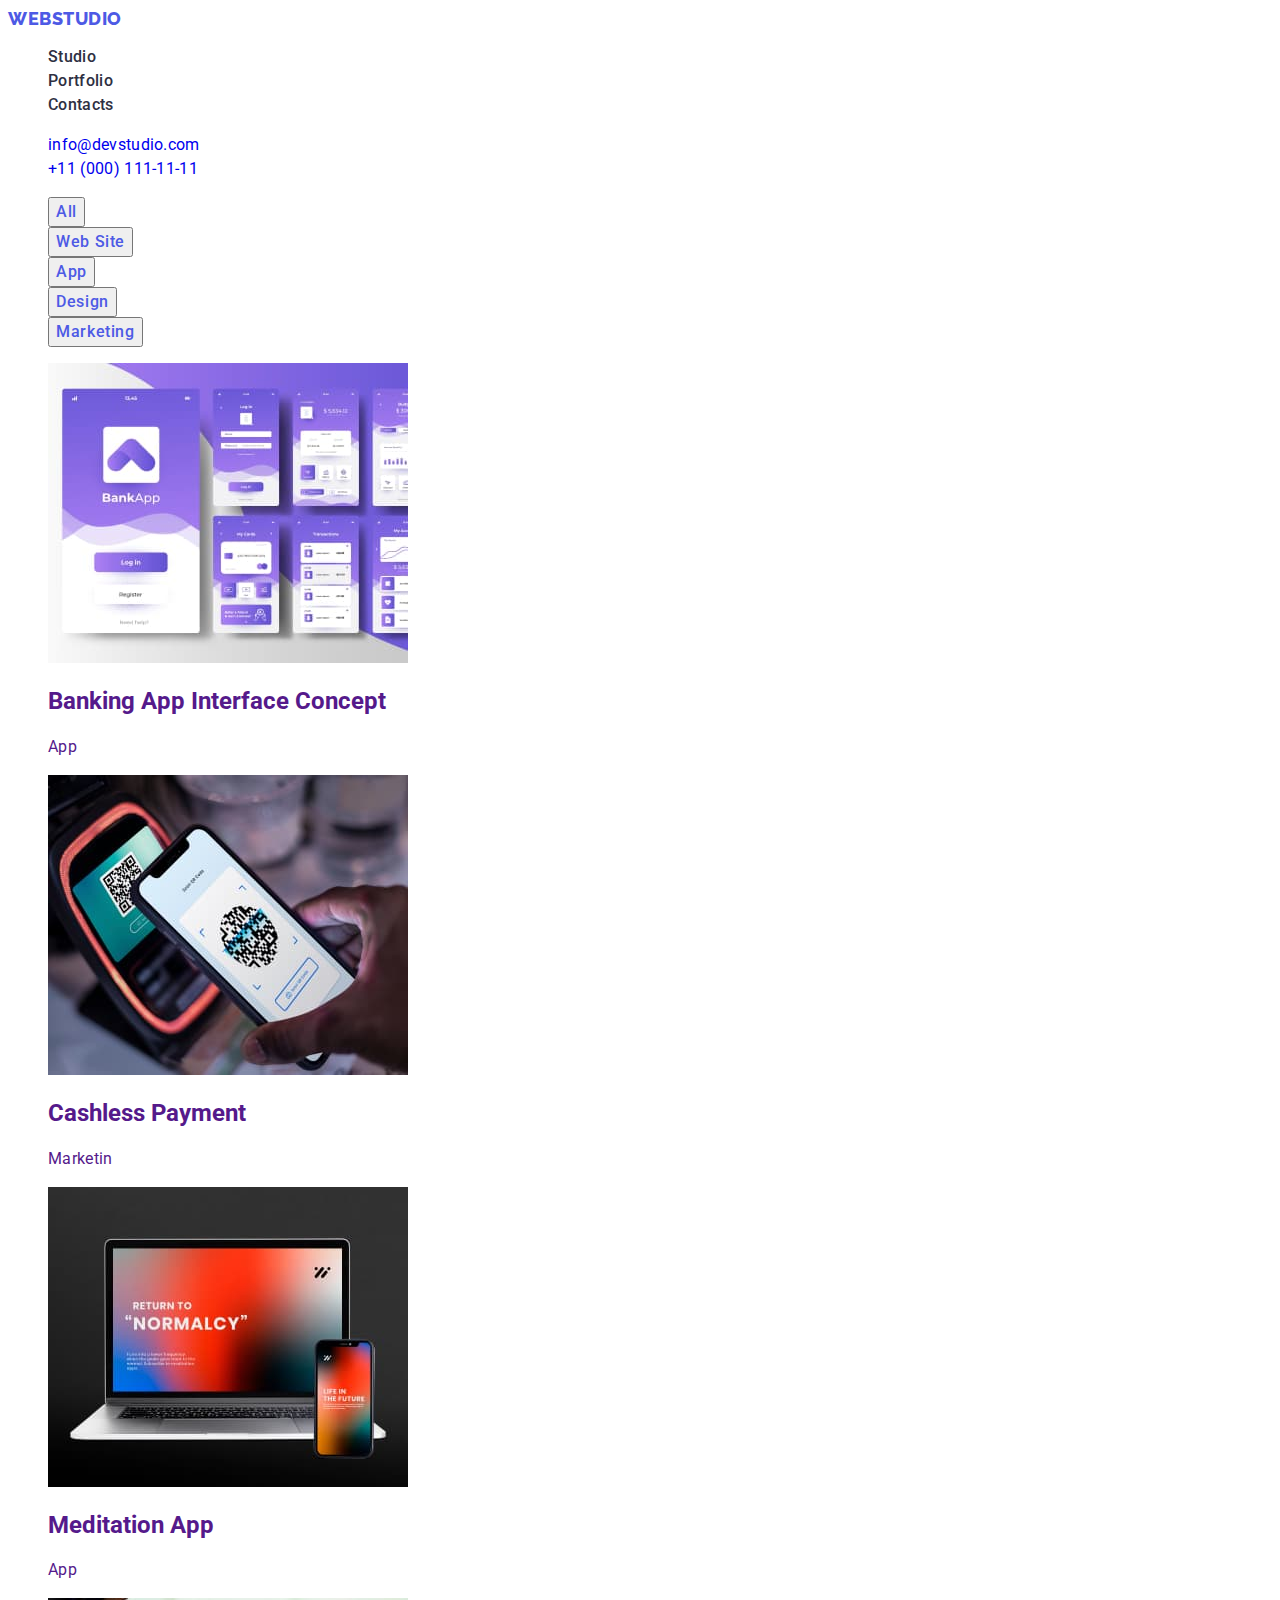
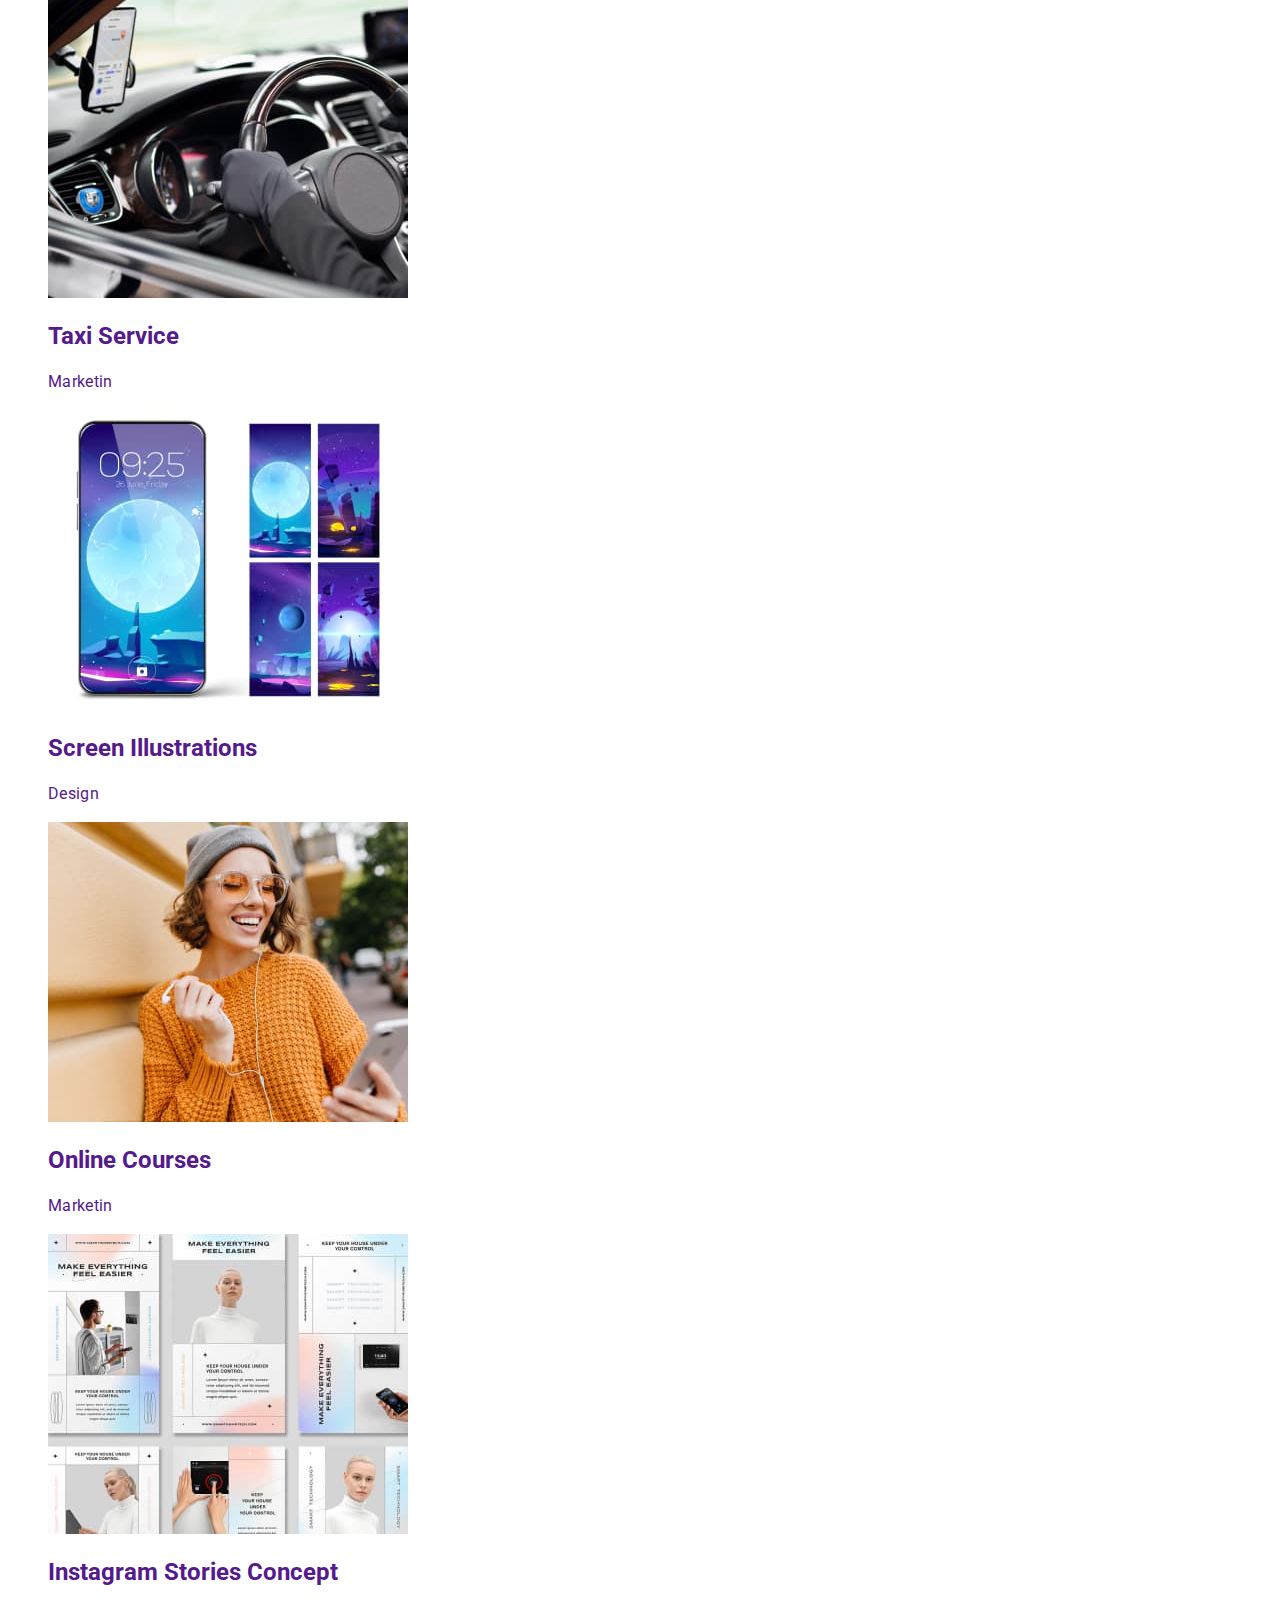
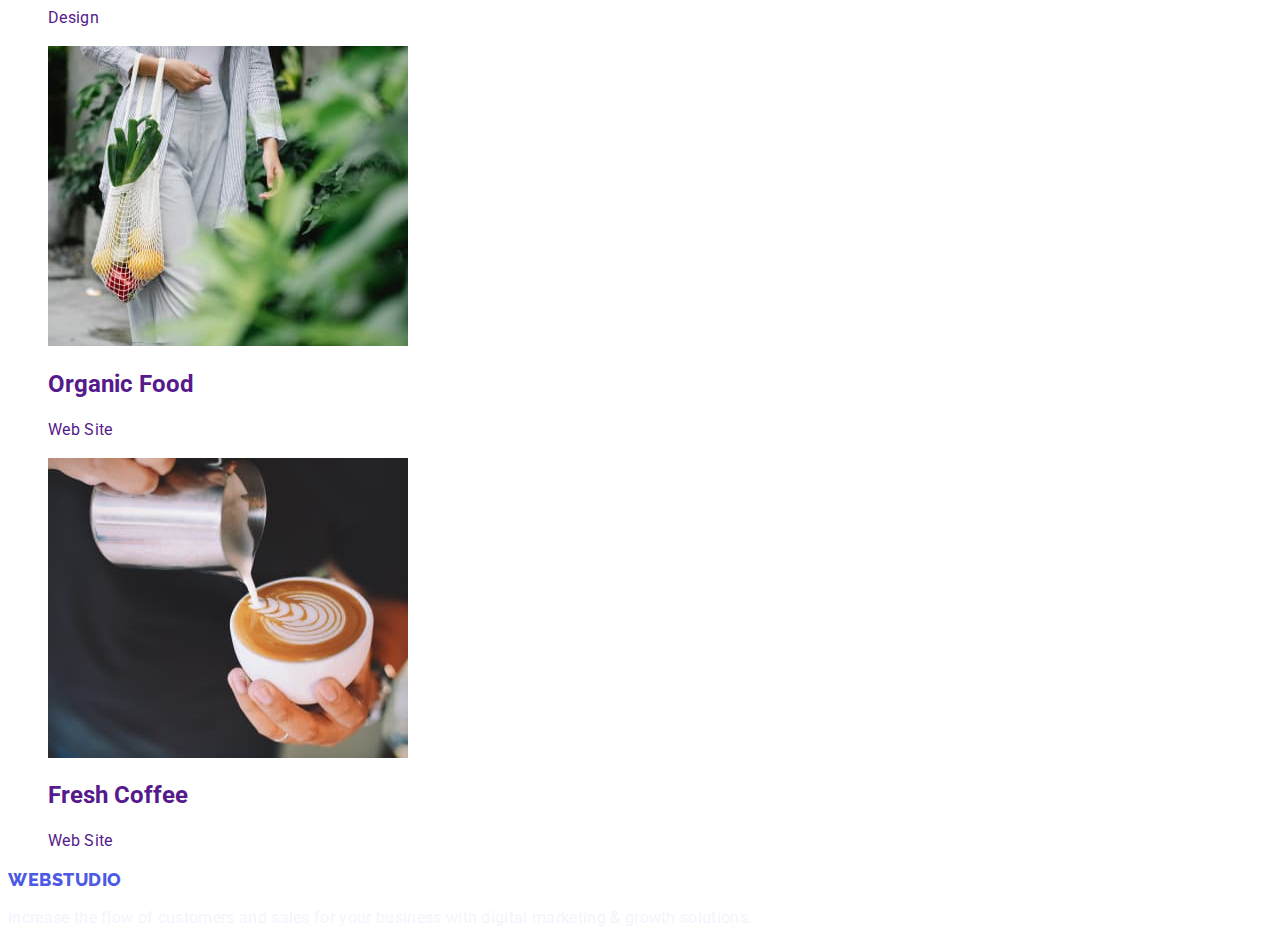
==== portfolio.html @ 4f181699 "fixed mistakes" ====
<!DOCTYPE html>
<html lang="en">
	<head>
		<meta charset="UTF-8" />
		<meta http-equiv="X-UA-Compatible" content="IE=edge" />
		<meta name="viewport" content="width=device-width, initial-scale=1.0" />
		<title>WEbStudio</title>

		<link rel="preconnect" href="https://fonts.googleapis.com" />
		<link rel="preconnect" href="https://fonts.gstatic.com" crossorigin />
		<link
			href="https://fonts.googleapis.com/css2?family=Raleway:wght@800&family=Roboto:wght@400;500;700&display=swap"
			rel="stylesheet"
		/>
		<link rel="stylesheet" href="./css/styles.css" />
	</head>
	<body>
		<header class="page-header">
			<!-- Main Menu -->
			<nav class="page-nav">
				<a class="link logo-link" href="./index.html">WEB<span class="logo-studio">STUDIO</span></a>
				<ul class="list menu">
					<li class="menu-item"><a class="link menu-link" href="">Studio</a></li>
					<li class="menu-item"><a class="link menu-link" href="./portfolio.html">Portfolio</a></li>
					<li class="menu-item"><a class="link menu-link" href="">Contacts</a></li>
				</ul>
			</nav>
			<address class="contacts">
				<ul class="list contacts-list">
					<li><a class="link contacts-phone" href="mailto:info@devstudio.com">info@devstudio.com</a></li>
					<li><a class="link contacts-email" href="tel:+110001111111">+11 (000) 111-11-11</a></li>
				</ul>
			</address>
		</header>
		<main>
			<section>
				<h1 hidden>Portfolio</h1>
				<ul class="list">
					<li><button type="button" class="portfolio-menu-btn">All</button></li>
					<li><button type="button" class="portfolio-menu-btn">Web Site</button></li>
					<li><button type="button" class="portfolio-menu-btn">App</button></li>
					<li><button type="button" class="portfolio-menu-btn">Design</button></li>
					<li><button type="button" class="portfolio-menu-btn">Marketing</button></li>
				</ul>
				<ul class="list">
					<li>
						<a href="" class="link">
							<img src="./images/portfolio/img-1.jpg" alt="Phone screens witt bank app" width="360" height="300" />
							<h2 class="sub-subheader">Banking App Interface Concept</h2>
							<p class="descr">App</p>
						</a>
					</li>
					<li>
						<a href="" class="link">
							<img
								src="./images/portfolio/img-2.jpg"
								alt="Someone scanning QR-code wit phone"
								width="360"
								height="300"
							/>
							<h2 class="sub-subheader">Cashless Payment</h2>
							<p class="descr">Marketin</p>
						</a>
					</li>
					<li>
						<a href="" class="link">
							<img src="./images/portfolio/img-3.jpg" alt="screens of phone and laptop" width="360" height="300" />
							<h2 class="sub-subheader">Meditation App</h2>
							<p class="descr">App</p>
						</a>
					</li>
					<li>
						<a href="" class="link">
							<img src="./images/portfolio/img-4.jpg" alt="steering wheel" width="360" height="300" />
							<h2 class="sub-subheader">Taxi Service</h2>
							<p class="descr">Marketin</p>
						</a>
					</li>
					<li>
						<a href="" class="link">
							<img
								src="./images/portfolio/img-5.jpg"
								alt="Several phone screens with nice pictures"
								width="360"
								height="300"
							/>
							<h2 class="sub-subheader">Screen Illustrations</h2>
							<p class="descr">Design</p>
						</a>
					</li>
					<li>
						<a href="" class="link">
							<img
								src="./images/portfolio/img-6.jpg"
								alt="smiling girl looking at phone screen"
								width="360"
								height="300"
							/>
							<h2 class="sub-subheader">Online Courses</h2>
							<p class="descr">Marketin</p>
						</a>
					</li>
					<li>
						<a href="" class="link">
							<img src="./images/portfolio/img-7.jpg" alt="several variants of site design" width="360" height="300" />
							<h2 class="sub-subheader">Instagram Stories Concept</h2>
							<p class="descr">Design</p>
						</a>
					</li>
					<li>
						<a href="" class="link">
							<img src="./images/portfolio/img-8.jpg" alt="woman carrying grocery bag" width="360" height="300" />
							<h2 class="sub-subheader">Organic Food</h2>
							<p class="descr">Web Site</p>
						</a>
					</li>
					<li>
						<a href="" class="link">
							<img src="./images/portfolio/img-9.jpg" alt="man pouring milk into coffee" width="360" height="300" />
							<h2 class="sub-subheader">Fresh Coffee</h2>
							<p class="descr">Web Site</p>
						</a>
					</li>
				</ul>
			</section>
		</main>
		<footer>
			<a class="link logo-link" href="./index.html">WEB<span class="logo-studio">STUDIO</span></a>
			<p class="footer-descr">
				Increase the flow of customers and sales for your business with digital marketing & growth solutions.
			</p>
		</footer>
	</body>
</html>
---- css/styles.css ----
:root{
    --primary-text-color: #2E2F42;
    --secondary-text-color:#4D5AE5;
}

.list {
    list-style: none;
}
.link {
text-decoration: none;
}
body {
    font-family: 'Roboto', sans-serif;
    color: #434455;
}

/*===========================Components===========================*/

.logo-link {
    font-family: 'Raleway', sans-serif;
    font-weight: 800;
    font-size: 18px;
    line-height: 1.17;
    letter-spacing: 0.03em;
    text-transform: uppercase;
    color: var(--secondary-text-color);
}
.logo-studiob {
    color: var(--primary-text-color);
}
.subheader {
    font-weight: 700;
    font-size: 36px;
    line-height: 1.11;
    text-align: center;
    letter-spacing: 0.02em;
    text-transform: capitalize;
    color: var(--primary-text-color);
}sub-subheader {
    font-weight: 500;
    font-size: 20px;
    line-height: 1.2;
    letter-spacing: 0.02em;
    color: var(--primary-text-color);
}
.descr {
    font-weight: 400;
    font-size: 16px;
    line-height: 1.5;
    letter-spacing: 0.02em;
}

/*===========================/Components===========================*/

/*===========================Header===========================*/
/* .page-header {
    background: var(--primary-text-color);
} */

.menu-link {
    font-weight: 500;
    font-size: 16px;
    line-height: 1.5;
    letter-spacing: 0.02em;
    color: var(--primary-text-color);
}
.menu-link:hoder,
.menu-link:focus {
    color: #404bbf;
}
.contacts{
    font-style: normal;
}
.contacts-phone,
.contacts-email {
    font-weight: 400;
    font-size: 16px;
    line-height: 1.5;
    letter-spacing: 0.02em;
}
 
/*===========================/Header===========================*/

/*===========================Hero===========================*/

.hero {
    background-color: #2e2f42;
}
.main-header {
    font-weight: 700;
    font-size: 56px;
    line-height: 1.07;
    text-align: center;
    letter-spacing: 0.02em;
    color: #FFFFFF;
}
.order-btn {
    font-family: "Roboto", sans-serif;
    font-weight: 500;
    font-size: 16px;
    line-height: 1.5;
    align-items: center;
    letter-spacing: 0.04em;
    background: var(--secondary-text-color);
    color: #FFFFFF;
    cursor: pointer;
}
/*===========================/Hero===========================*/

/*===========================Footer===========================*/

.footer {
    background-color: var(--primary-text-color);
}
.footer-descr {
    font-weight: 400;
    font-size: 16px;
    line-height: 1.5;
    letter-spacing: 0.02em;
    color: #F4F4FD;
}
/*===========================/Footer===========================*/

/*===========================Portfolio===========================*/

.portfolio-menu-btn {
    font-family: "Roboto", sans-serif;
    font-weight: 500;
    font-size: 16px;
    line-height: 1.5;
    letter-spacing: 0.04em;
    color: var(--secondary-text-color);
    cursor: pointer;
}
.portfolio-menu-link:hover,
.portfolio-menu-link:focus {
    color: #FFFFFF;
}
/*===========================Portfolio===========================*/
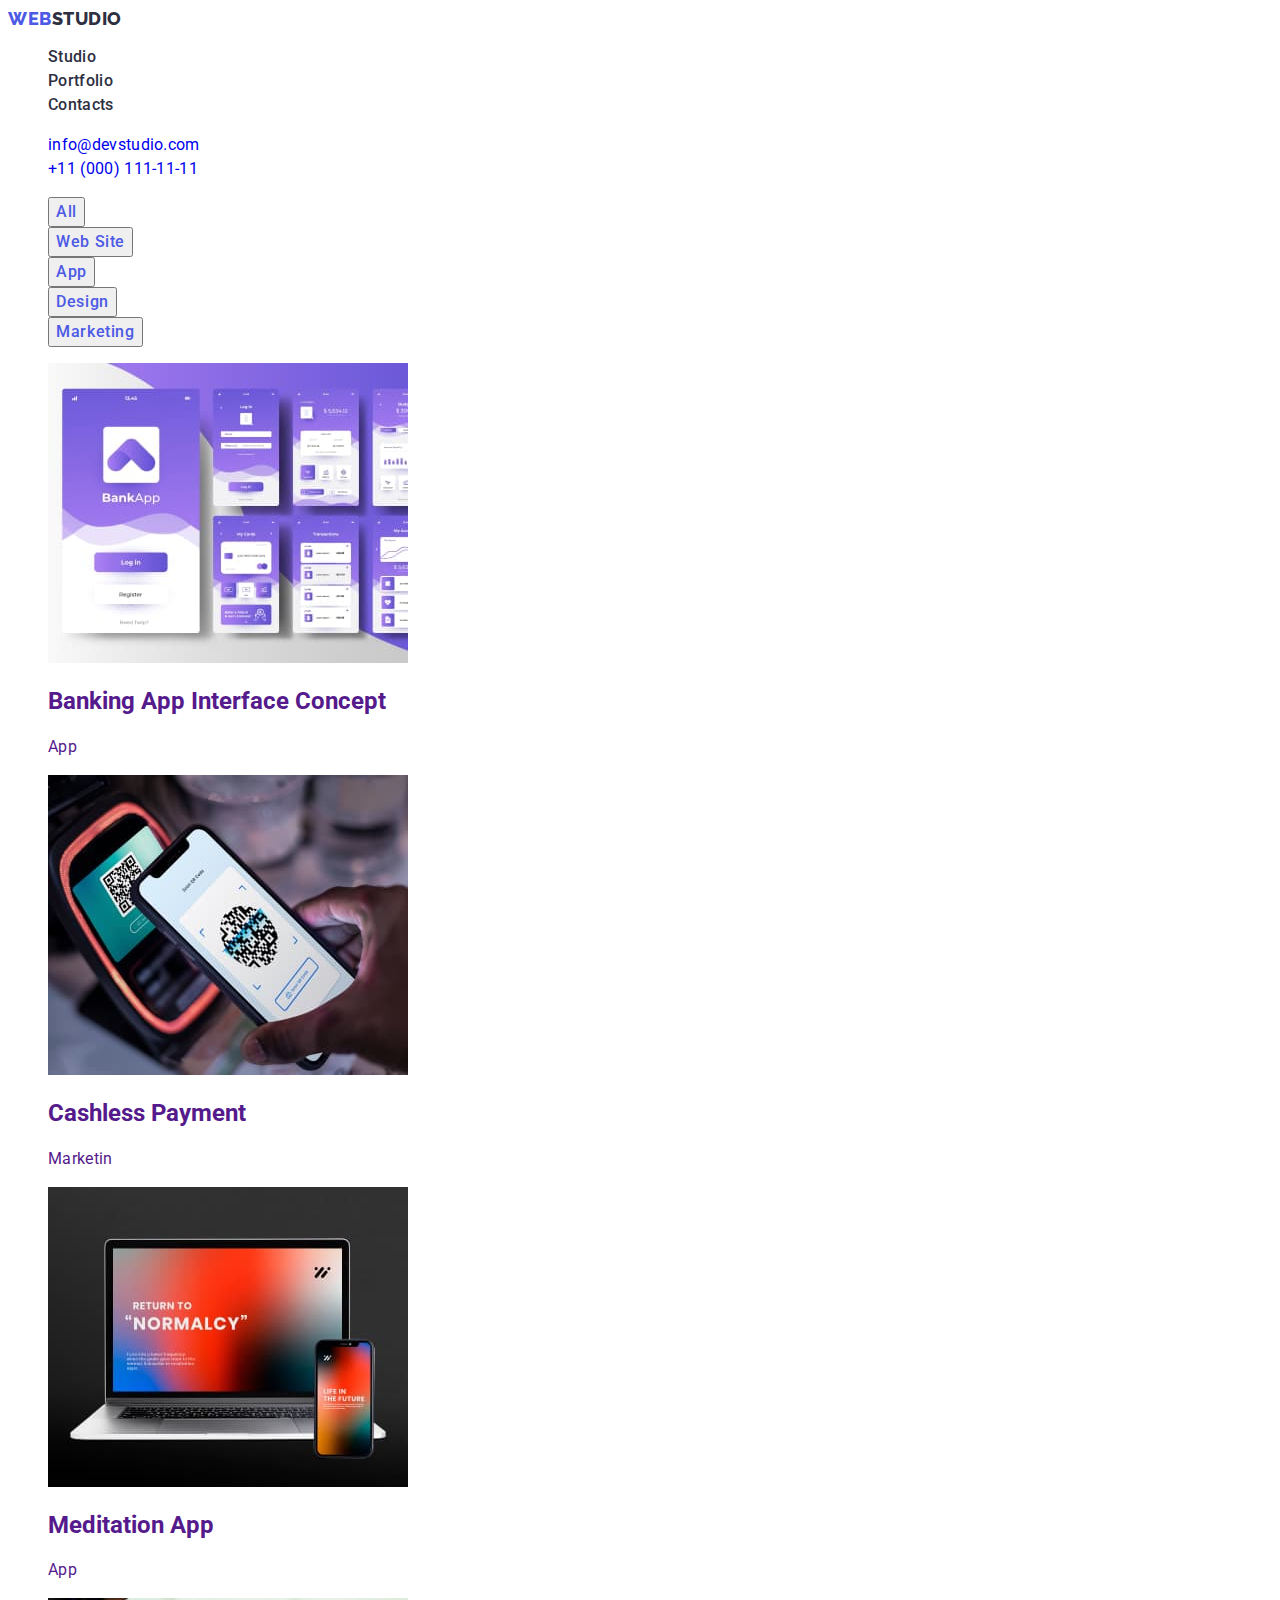
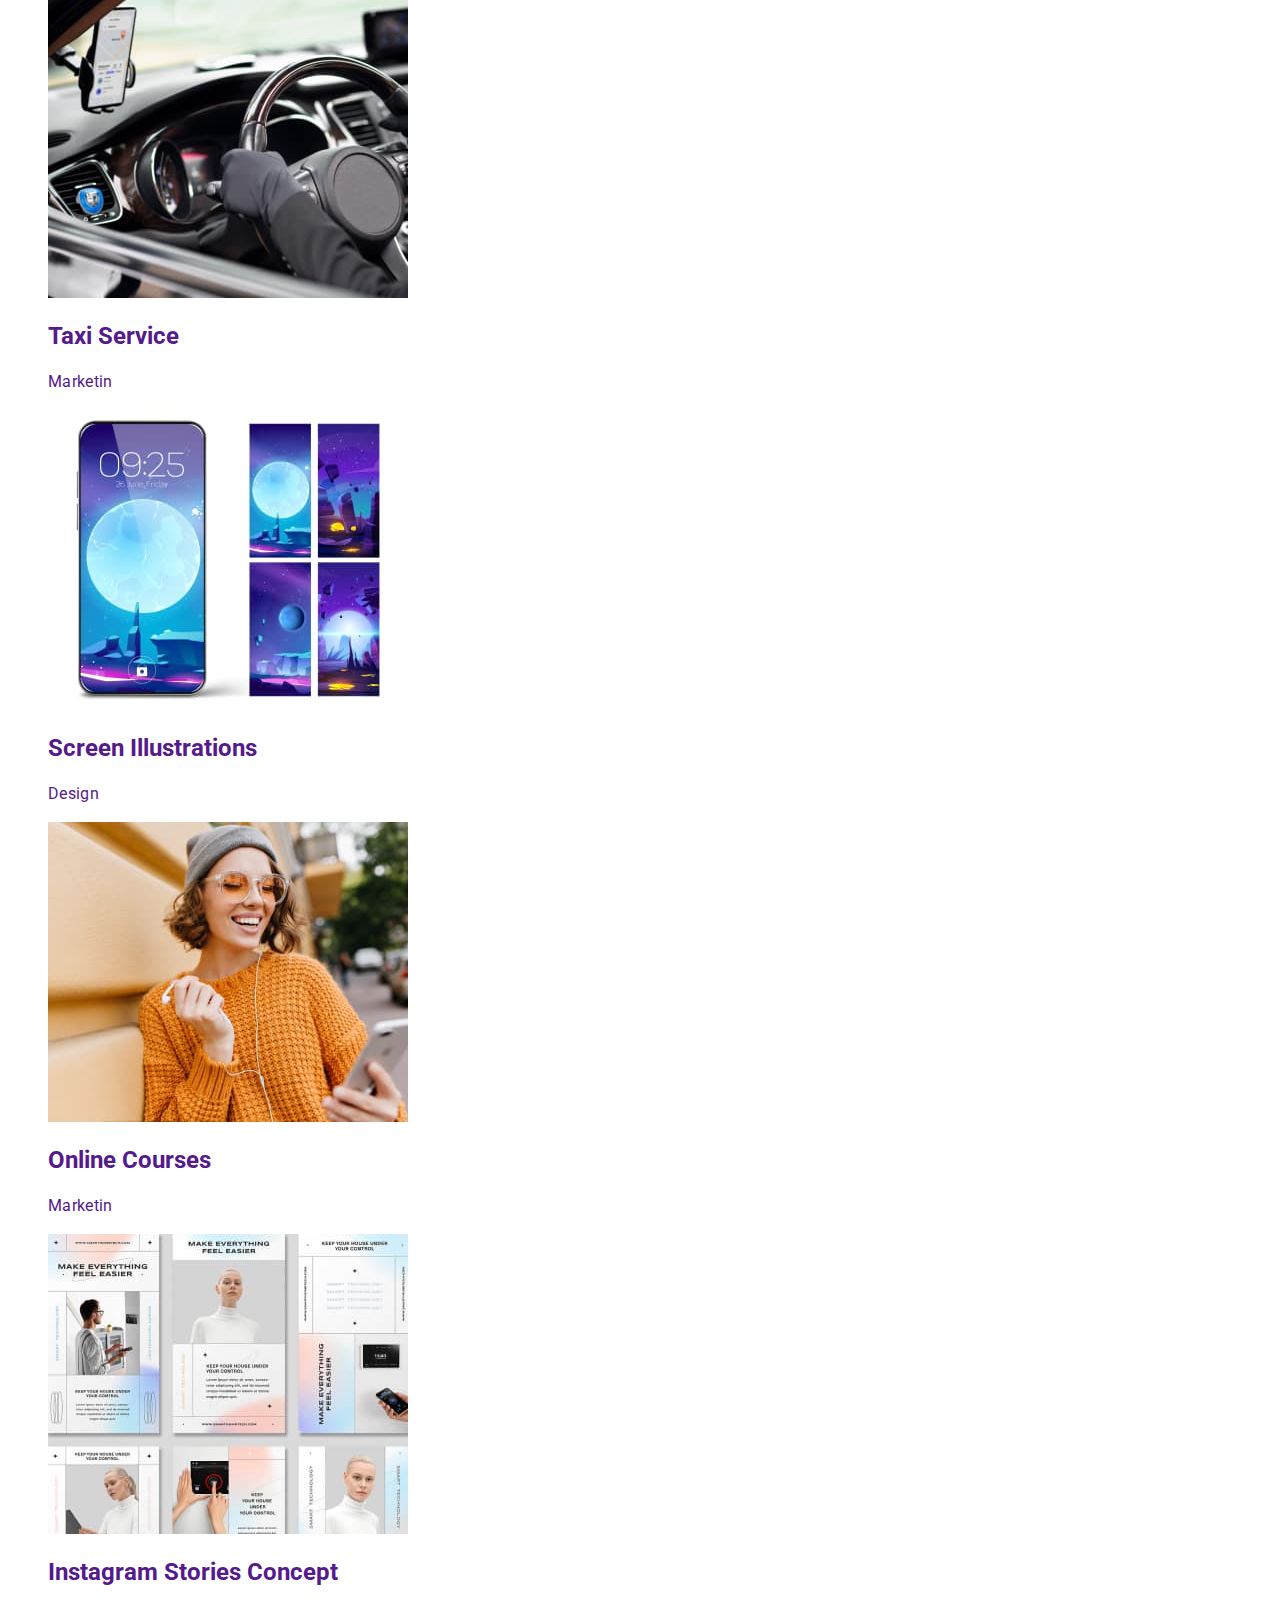
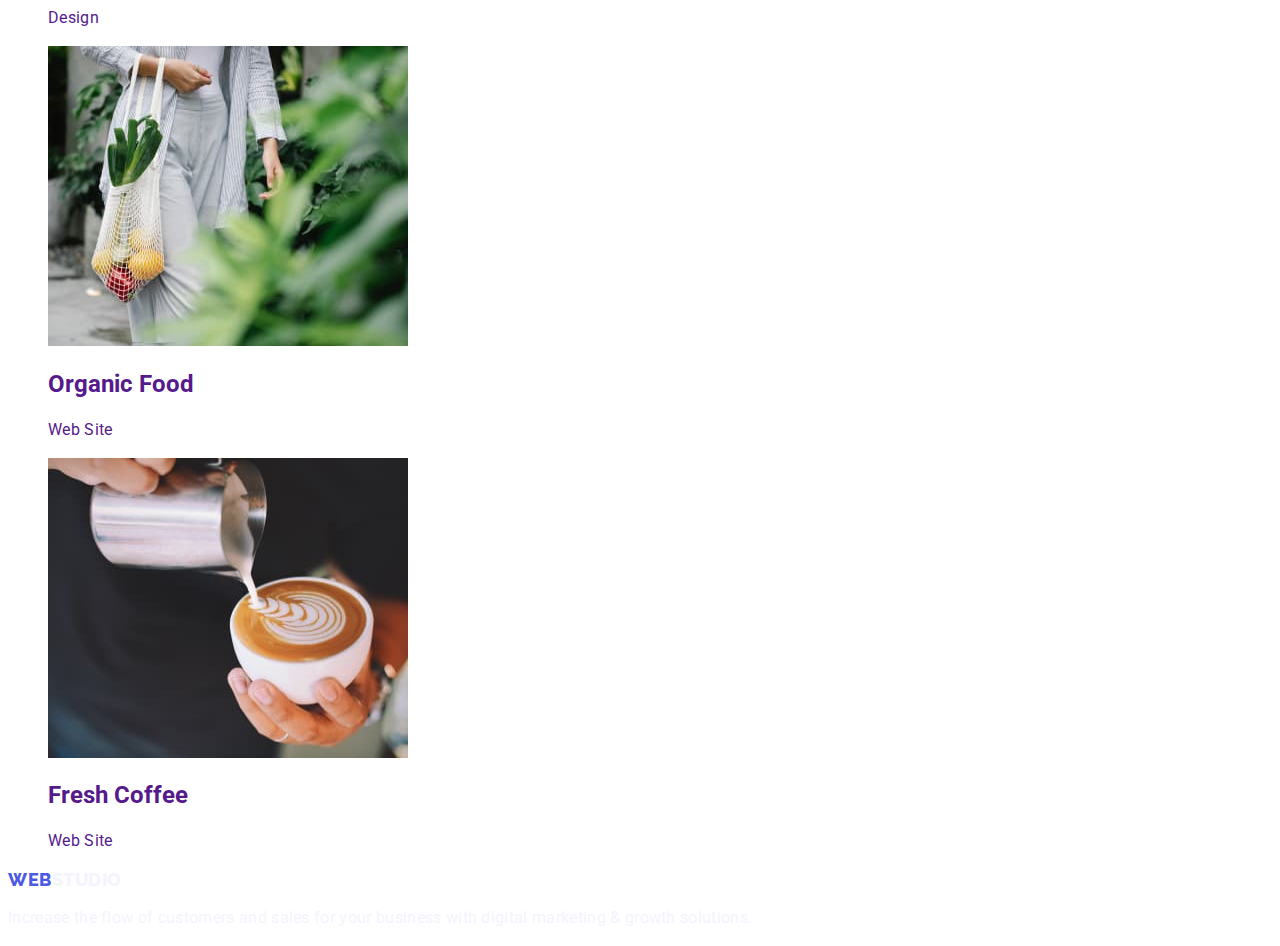
==== commit c477f543: "fixed logo" ====
--- a/portfolio.html
+++ b/portfolio.html
@@ -125,7 +125,7 @@
 			</section>
 		</main>
 		<footer>
-			<a class="link logo-link" href="./index.html">WEB<span class="logo-studio">STUDIO</span></a>
+			<a class="link logo-link" href="./index.html">WEB<span class="logo-studio-footer">STUDIO</span></a>
 			<p class="footer-descr">
 				Increase the flow of customers and sales for your business with digital marketing & growth solutions.
 			</p>
--- a/css/styles.css
+++ b/css/styles.css
@@ -25,8 +25,11 @@
     text-transform: uppercase;
     color: var(--secondary-text-color);
 }
-.logo-studiob {
+.logo-studio {
     color: var(--primary-text-color);
+}
+.logo-studio-footer {
+    color: #F4F4FD;
 }
 .subheader {
     font-weight: 700;
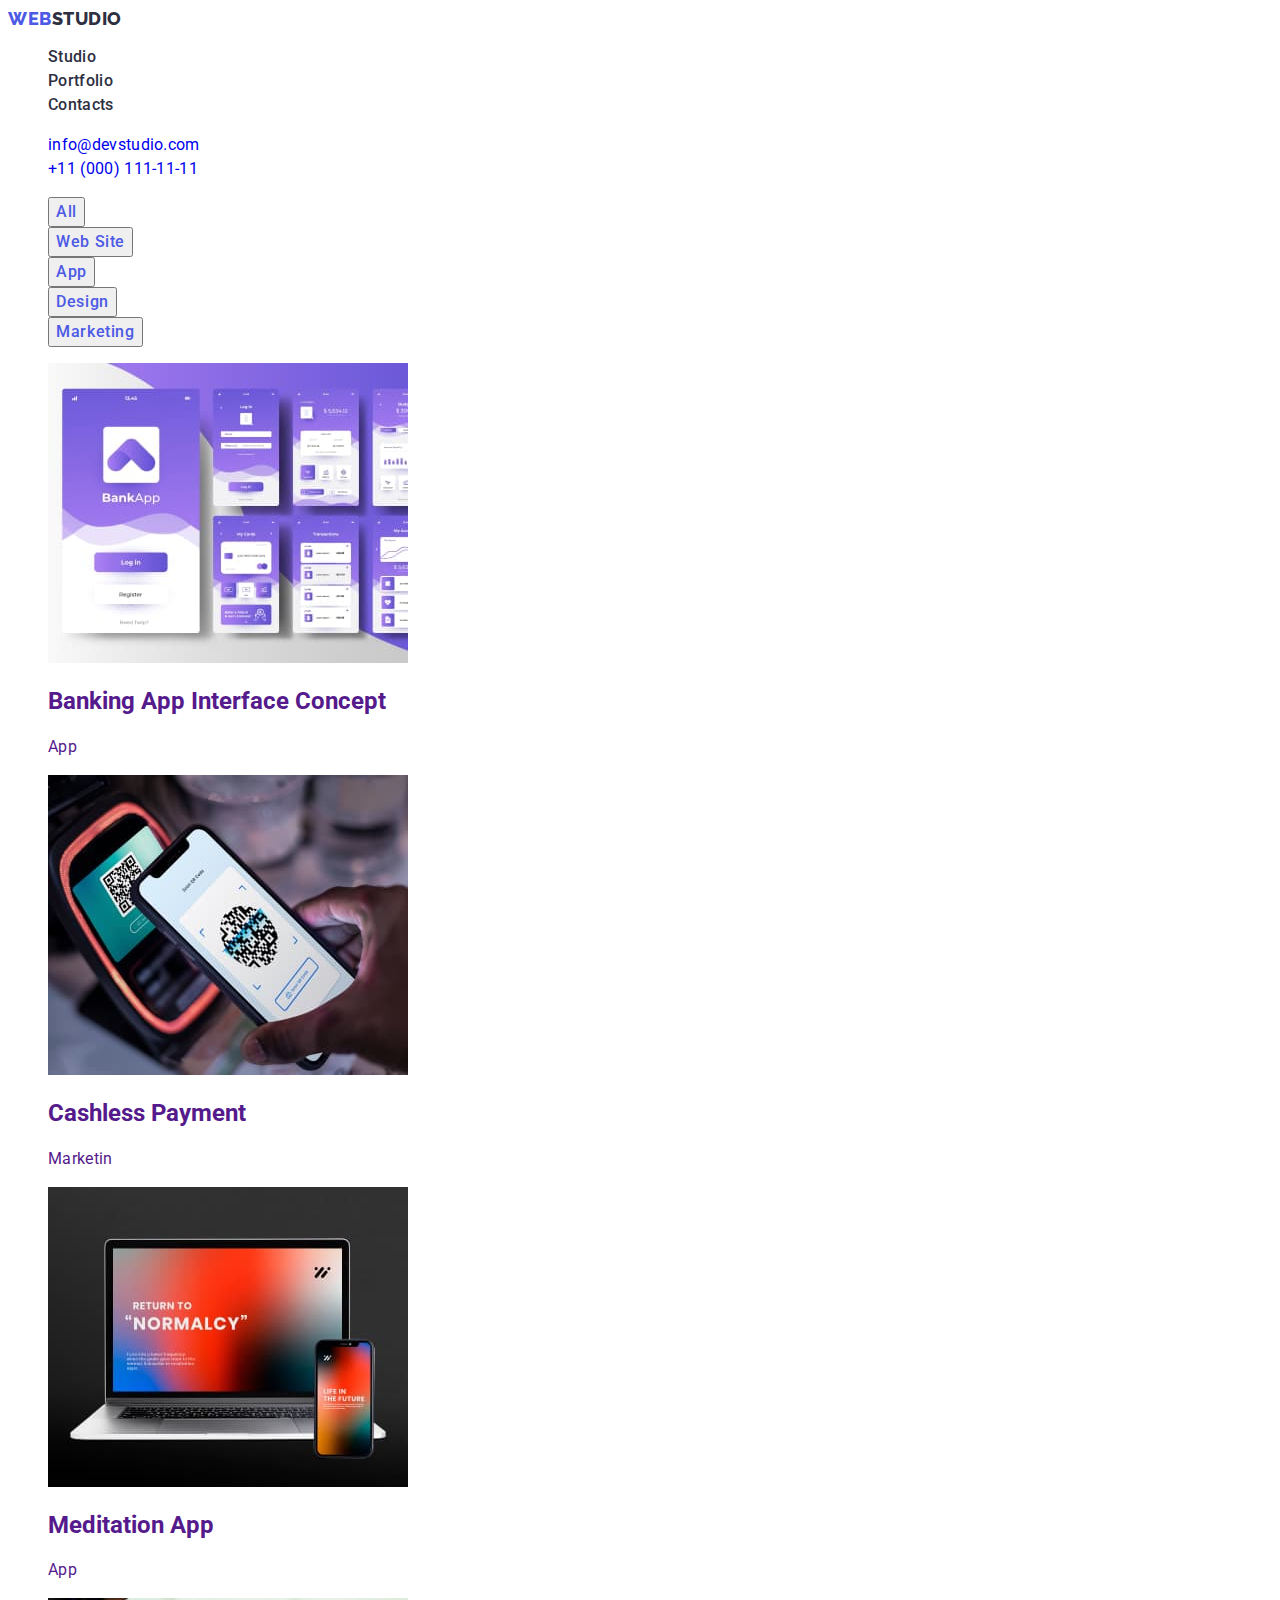
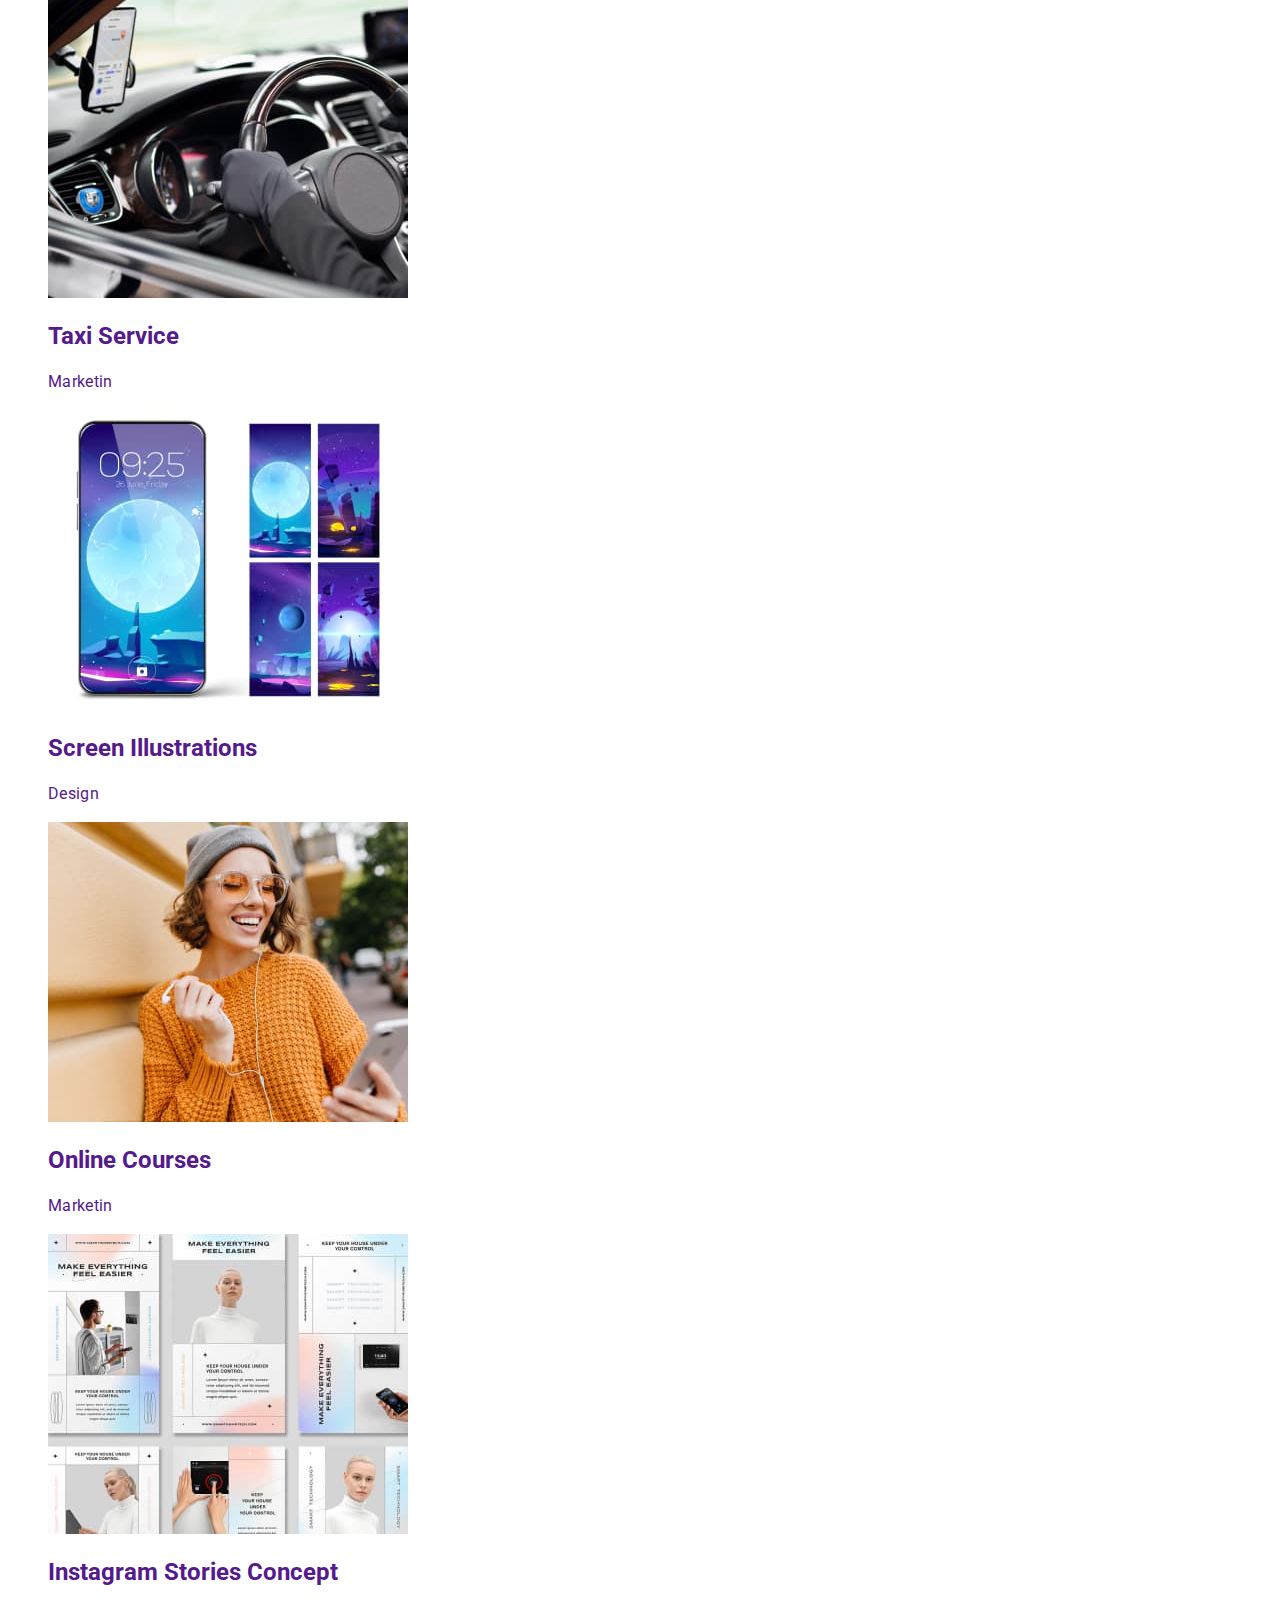
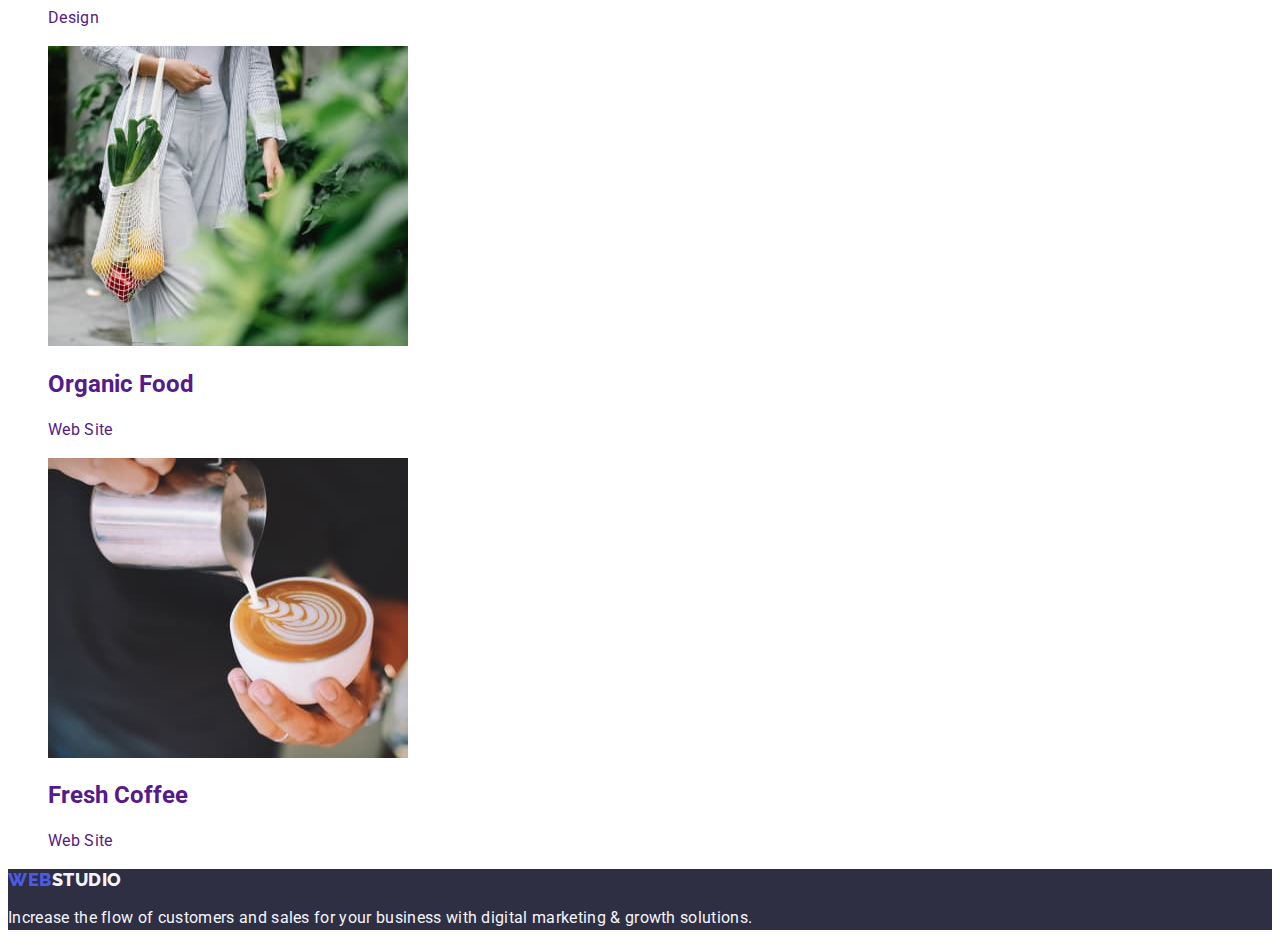
==== commit 356dd8af: "Update portfolio.html" ====
--- a/portfolio.html
+++ b/portfolio.html
@@ -124,7 +124,7 @@
 				</ul>
 			</section>
 		</main>
-		<footer>
+		<footer class="footer">
 			<a class="link logo-link" href="./index.html">WEB<span class="logo-studio-footer">STUDIO</span></a>
 			<p class="footer-descr">
 				Increase the flow of customers and sales for your business with digital marketing & growth solutions.
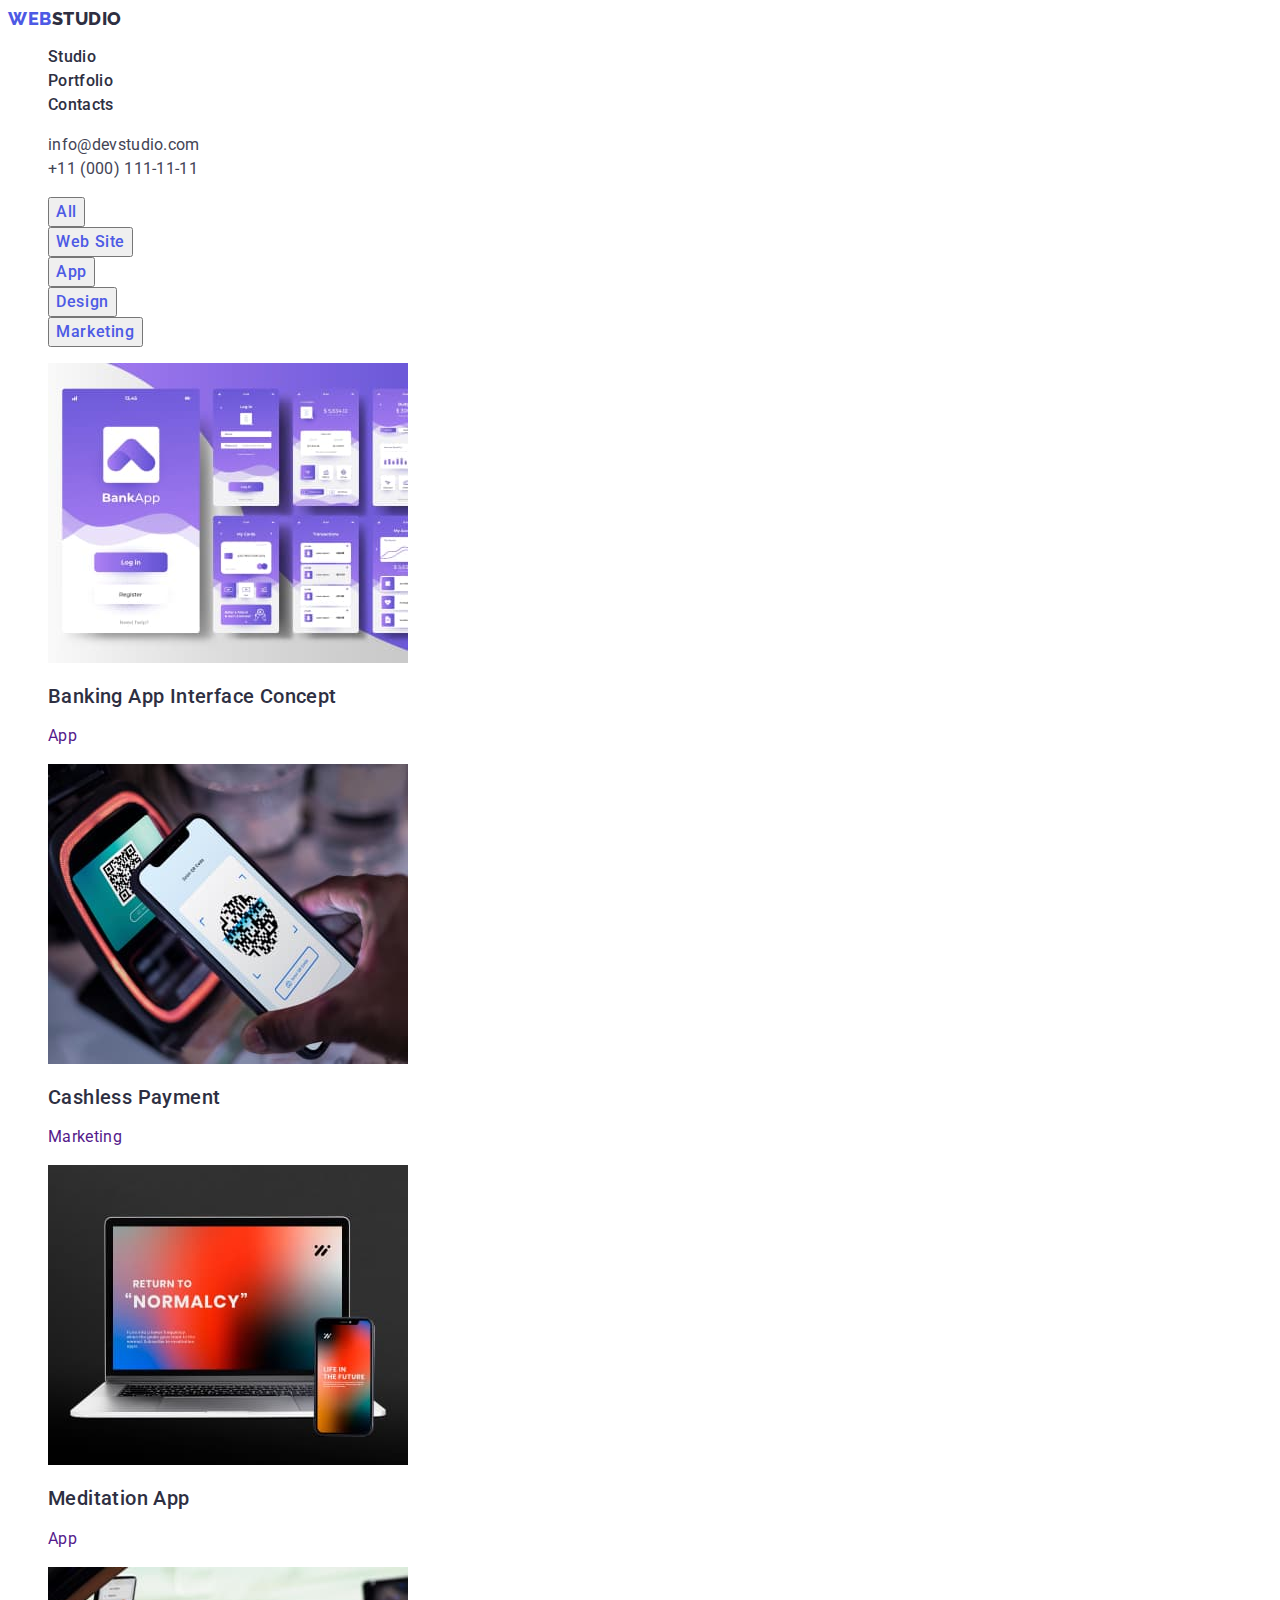
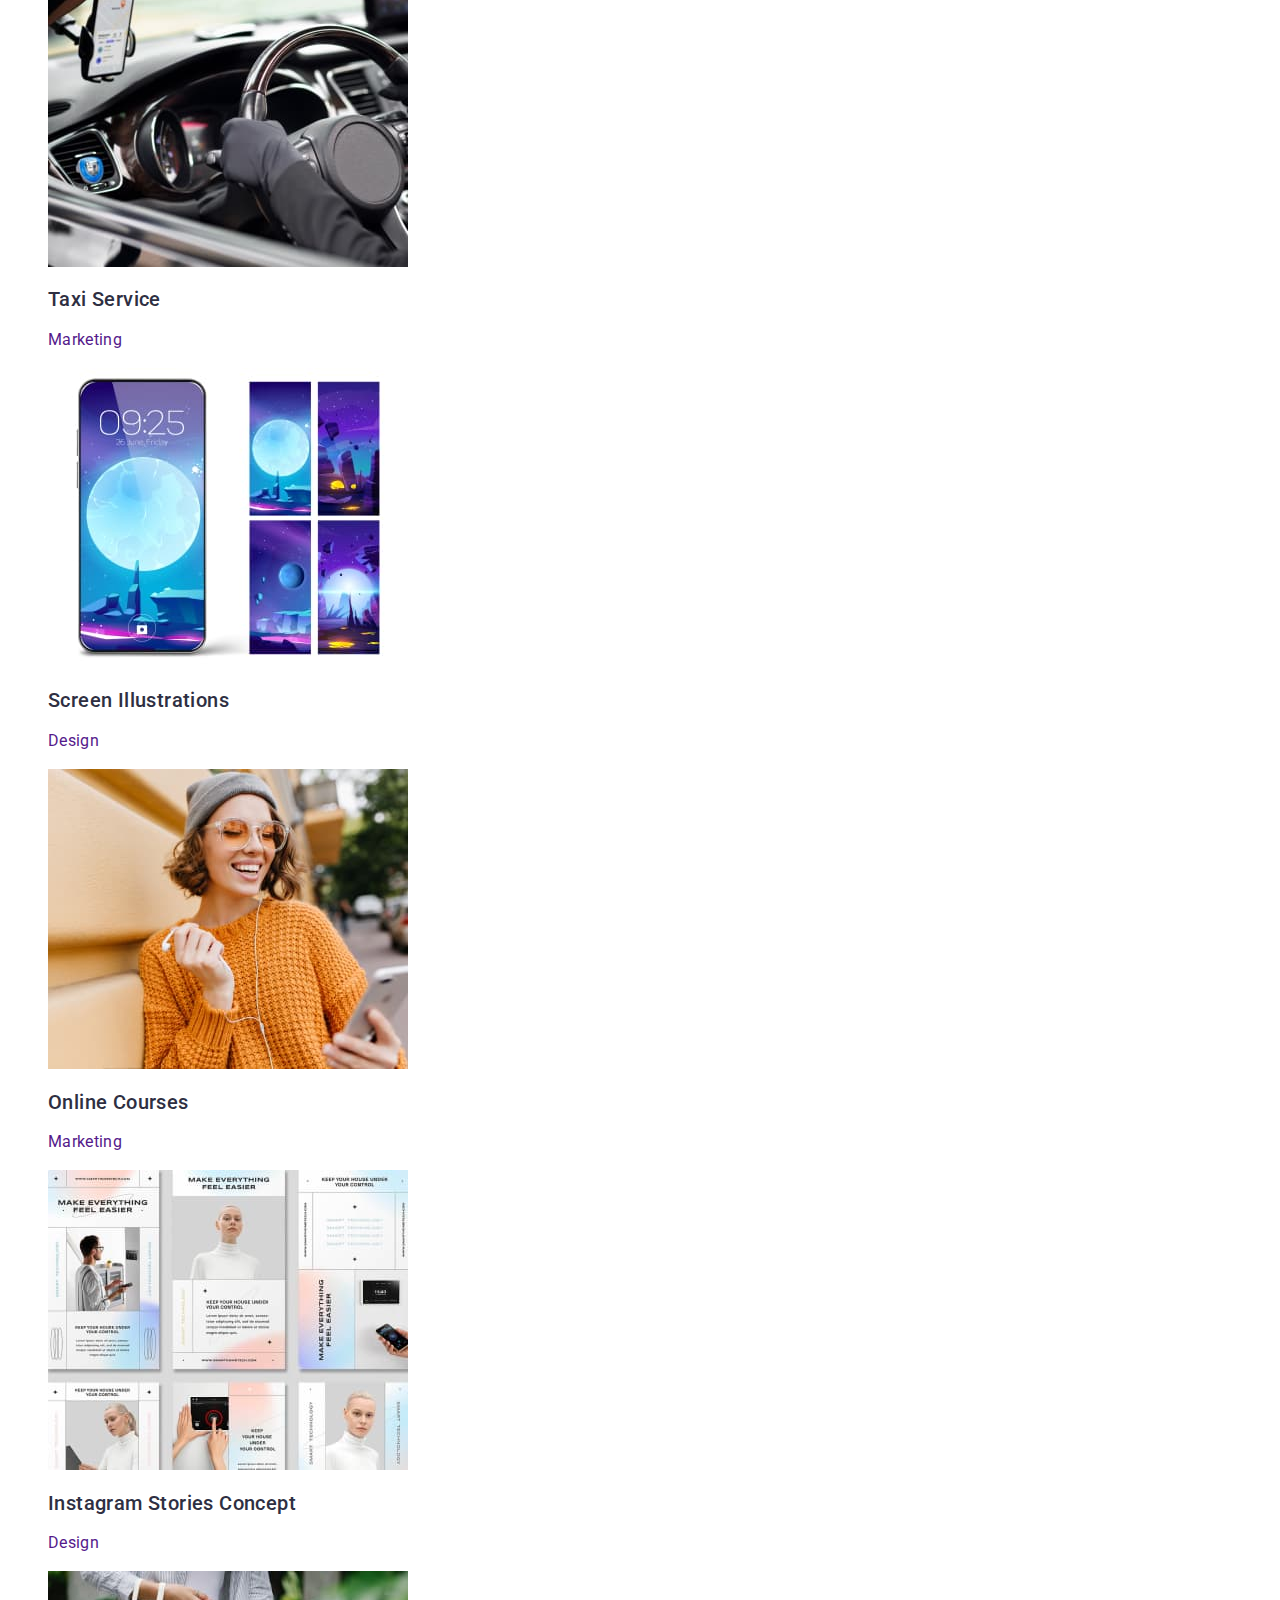
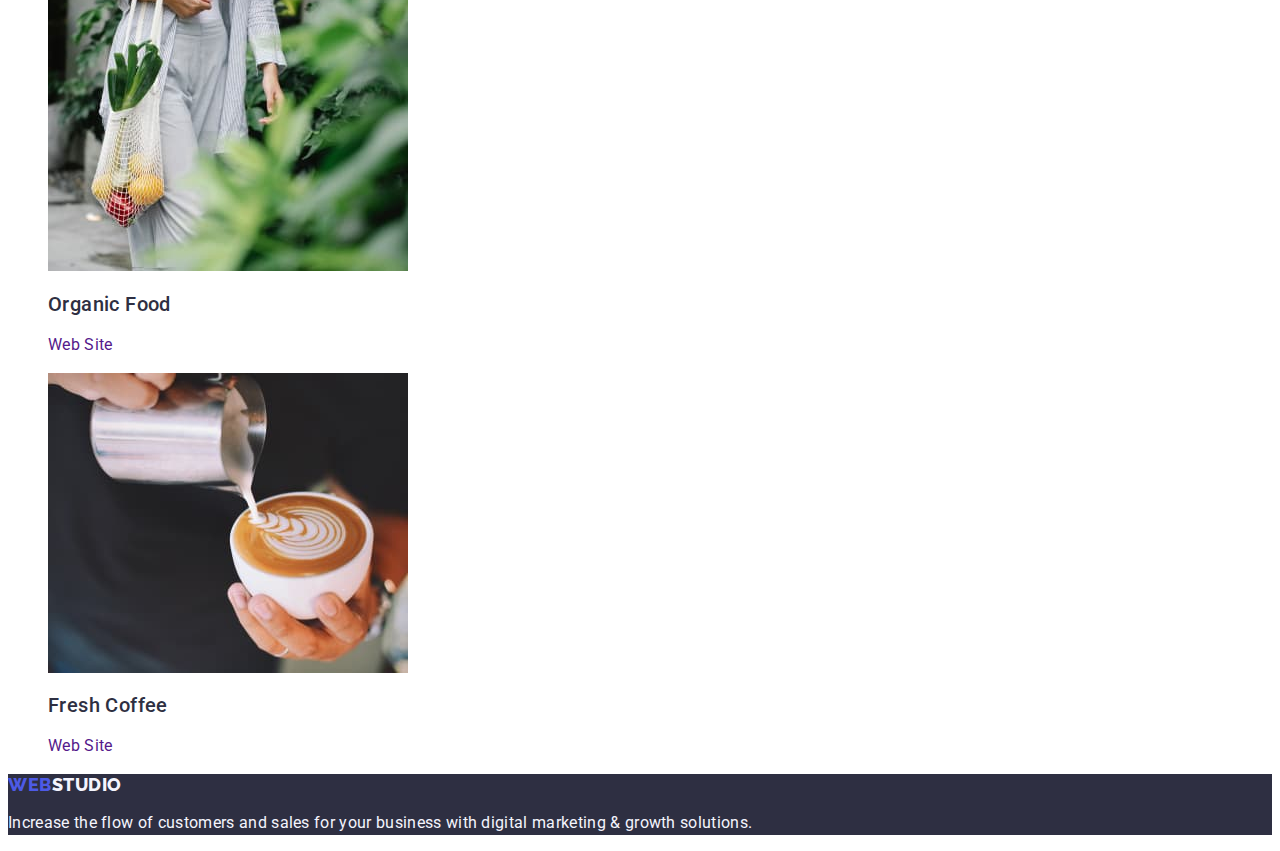
==== commit e995dca3: "fixed mistakes" ====
--- a/portfolio.html
+++ b/portfolio.html
@@ -18,9 +18,9 @@
 		<header class="page-header">
 			<!-- Main Menu -->
 			<nav class="page-nav">
-				<a class="link logo-link" href="./index.html">WEB<span class="logo-studio">STUDIO</span></a>
+				<a class="link logo-link" href="./index.html">WEB<span class="logo-studio">Studio</span></a>
 				<ul class="list menu">
-					<li class="menu-item"><a class="link menu-link" href="">Studio</a></li>
+					<li class="menu-item"><a class="link menu-link" href="./index.html">Studio</a></li>
 					<li class="menu-item"><a class="link menu-link" href="./portfolio.html">Portfolio</a></li>
 					<li class="menu-item"><a class="link menu-link" href="">Contacts</a></li>
 				</ul>
@@ -59,7 +59,7 @@
 								height="300"
 							/>
 							<h2 class="sub-subheader">Cashless Payment</h2>
-							<p class="descr">Marketin</p>
+							<p class="descr">Marketing</p>
 						</a>
 					</li>
 					<li>
@@ -73,7 +73,7 @@
 						<a href="" class="link">
 							<img src="./images/portfolio/img-4.jpg" alt="steering wheel" width="360" height="300" />
 							<h2 class="sub-subheader">Taxi Service</h2>
-							<p class="descr">Marketin</p>
+							<p class="descr">Marketing</p>
 						</a>
 					</li>
 					<li>
@@ -97,7 +97,7 @@
 								height="300"
 							/>
 							<h2 class="sub-subheader">Online Courses</h2>
-							<p class="descr">Marketin</p>
+							<p class="descr">Marketing</p>
 						</a>
 					</li>
 					<li>
@@ -124,8 +124,9 @@
 				</ul>
 			</section>
 		</main>
+
 		<footer class="footer">
-			<a class="link logo-link" href="./index.html">WEB<span class="logo-studio-footer">STUDIO</span></a>
+			<a class="link logo-link" href="./index.html">WEB<span class="logo-studio-footer">Studio</span></a>
 			<p class="footer-descr">
 				Increase the flow of customers and sales for your business with digital marketing & growth solutions.
 			</p>
--- a/css/styles.css
+++ b/css/styles.css
@@ -1,6 +1,7 @@
 :root{
     --primary-text-color: #2E2F42;
     --secondary-text-color:#4D5AE5;
+    --adr-color:#434455;
 }
 
 .list {
@@ -31,6 +32,7 @@
 .logo-studio-footer {
     color: #F4F4FD;
 }
+
 .subheader {
     font-weight: 700;
     font-size: 36px;
@@ -39,7 +41,8 @@
     letter-spacing: 0.02em;
     text-transform: capitalize;
     color: var(--primary-text-color);
-}sub-subheader {
+}
+.sub-subheader {
     font-weight: 500;
     font-size: 20px;
     line-height: 1.2;
@@ -67,7 +70,7 @@
     letter-spacing: 0.02em;
     color: var(--primary-text-color);
 }
-.menu-link:hoder,
+.menu-link:hover,
 .menu-link:focus {
     color: #404bbf;
 }
@@ -80,8 +83,14 @@
     font-size: 16px;
     line-height: 1.5;
     letter-spacing: 0.02em;
+    color: var(--adr-color);
 }
- 
+    .contacts-phone:hover,
+    .contacts-email:hover,
+    .contacts-phone:focus,
+    .contacts-email:focus{
+    color: #404bbf
+}
 /*===========================/Header===========================*/
 
 /*===========================Hero===========================*/
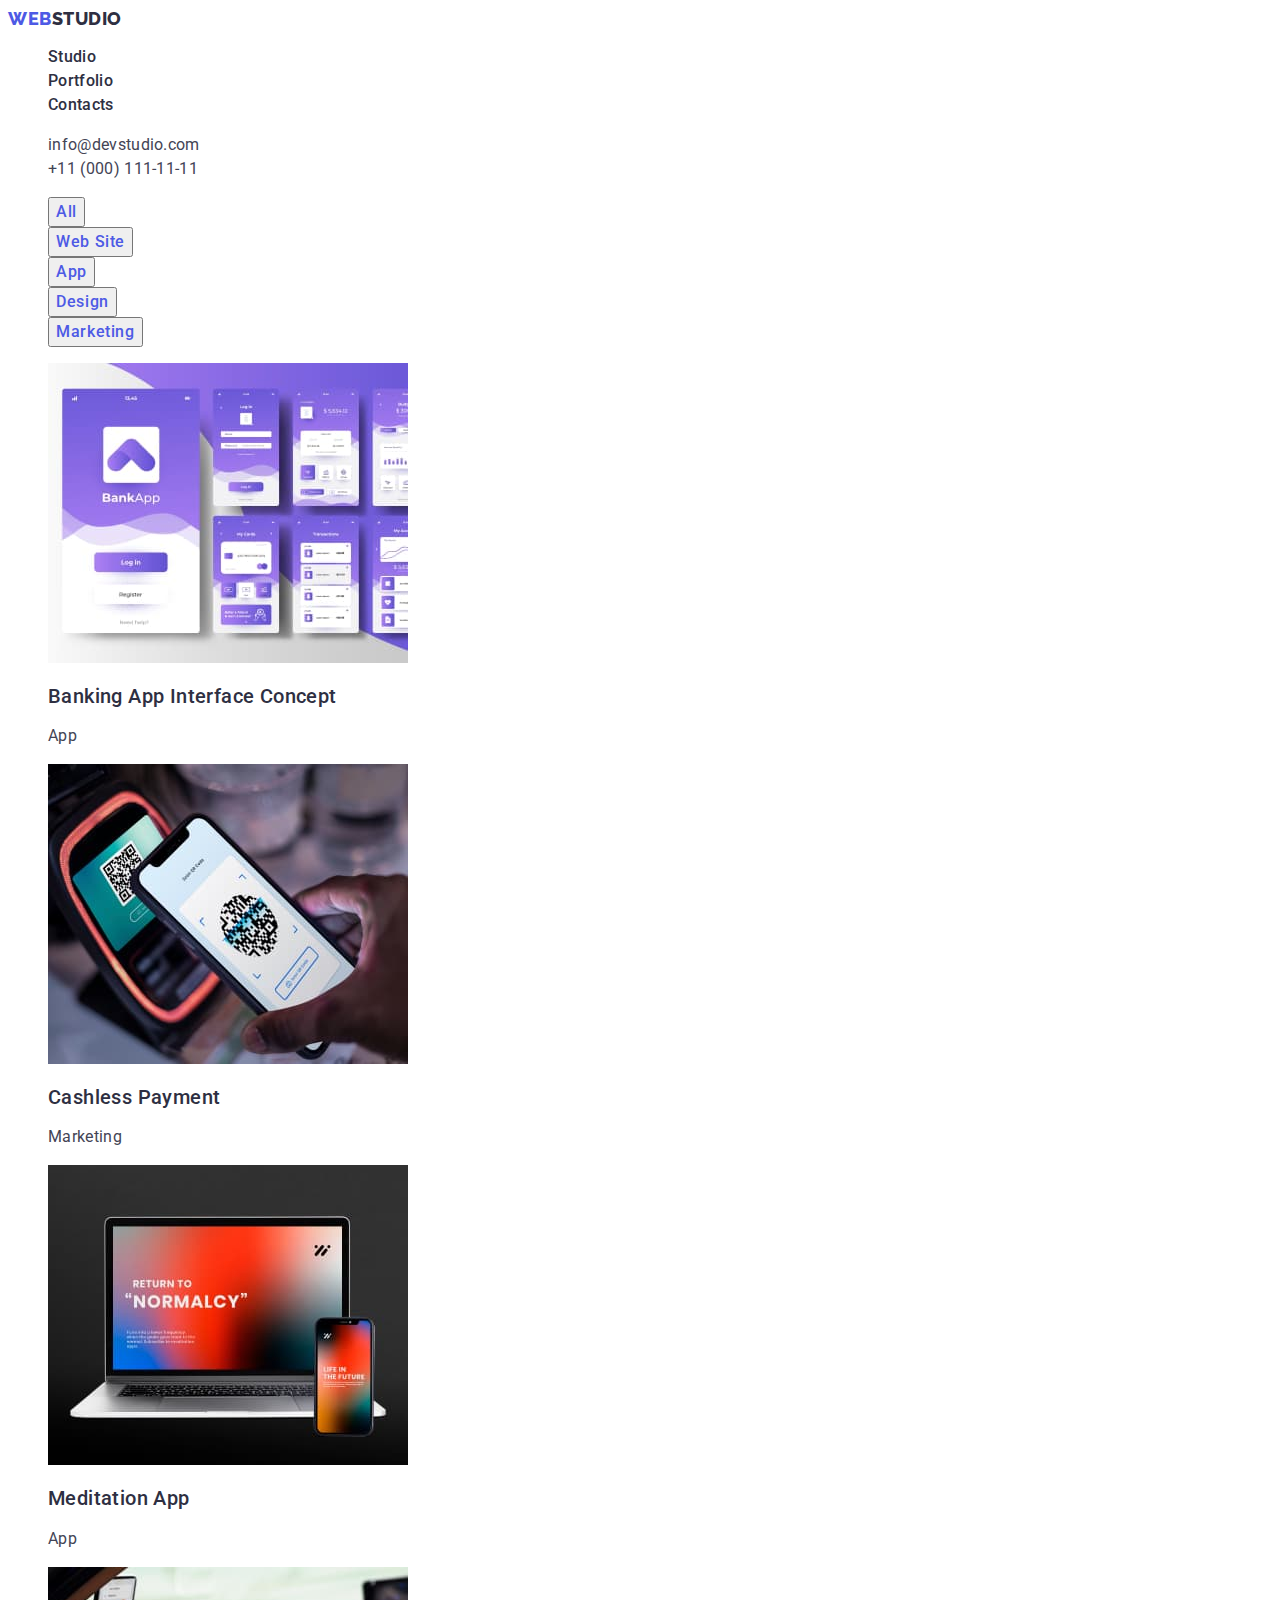
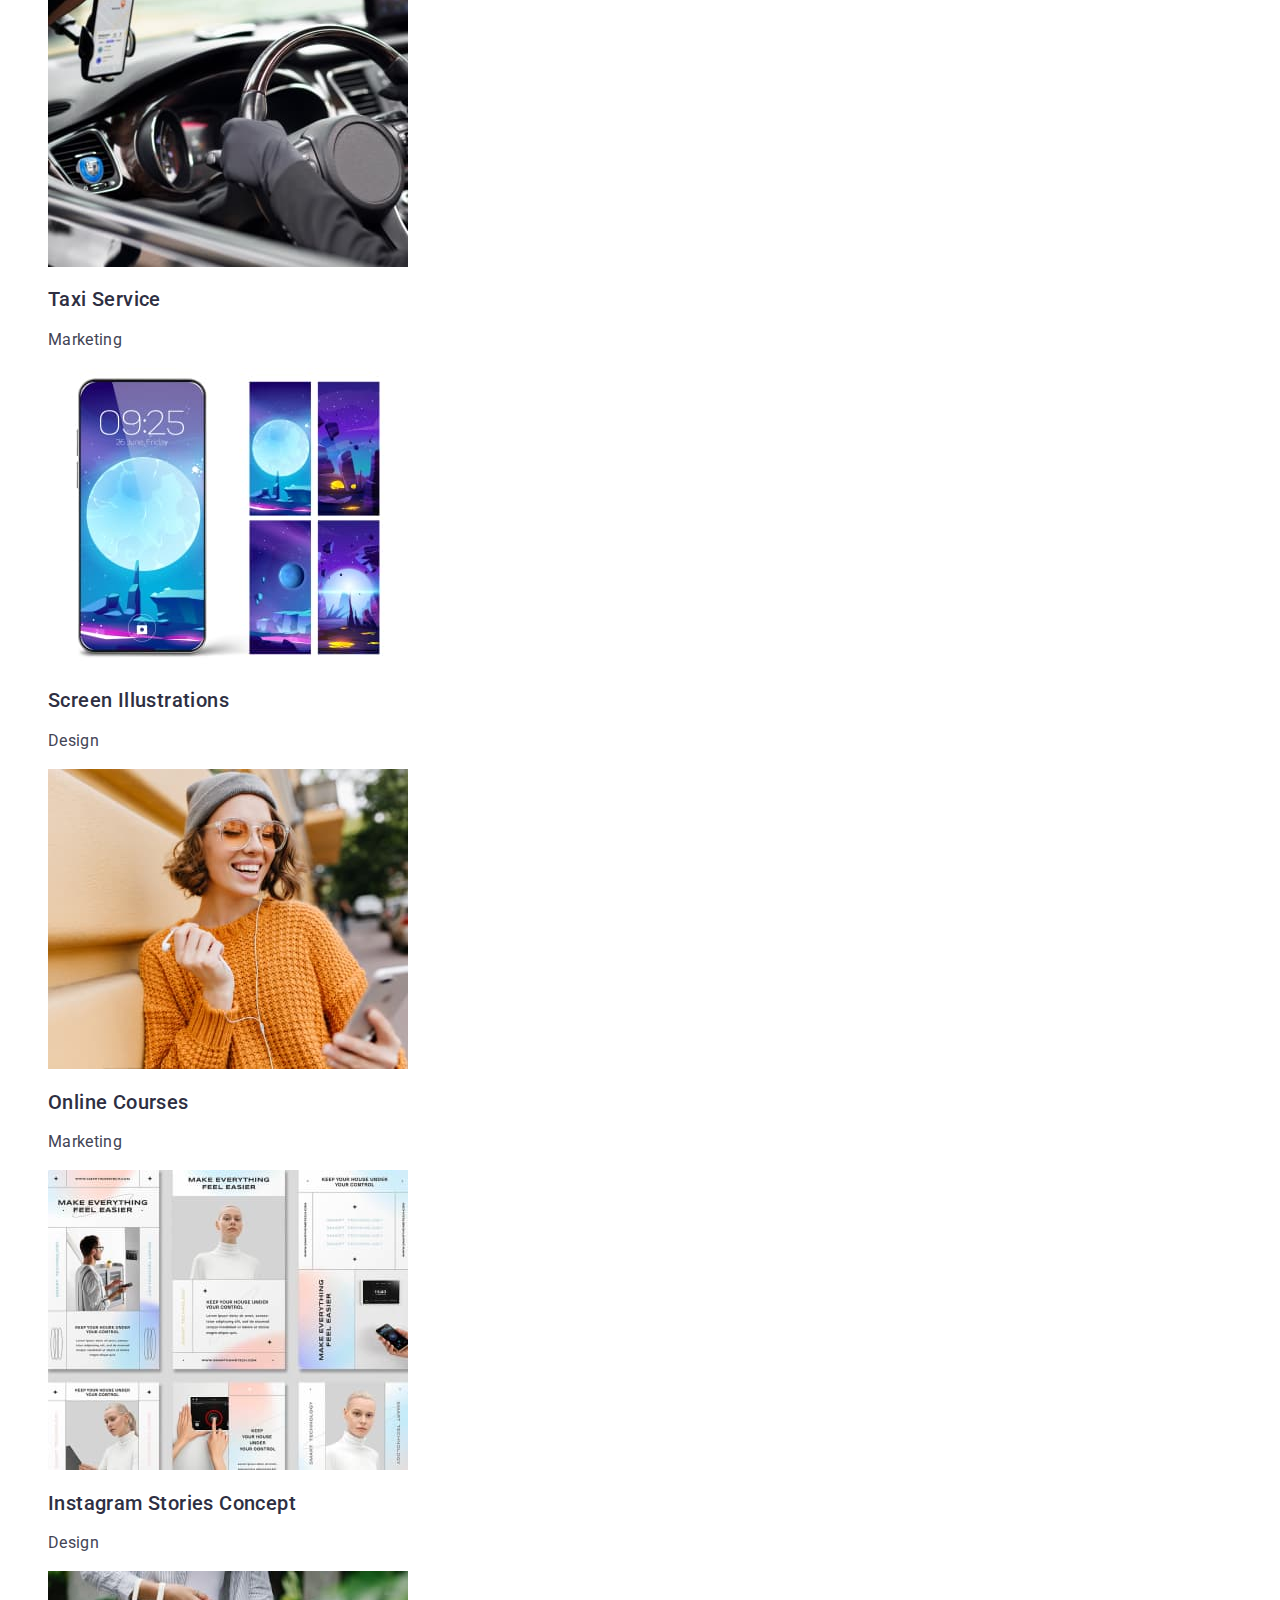
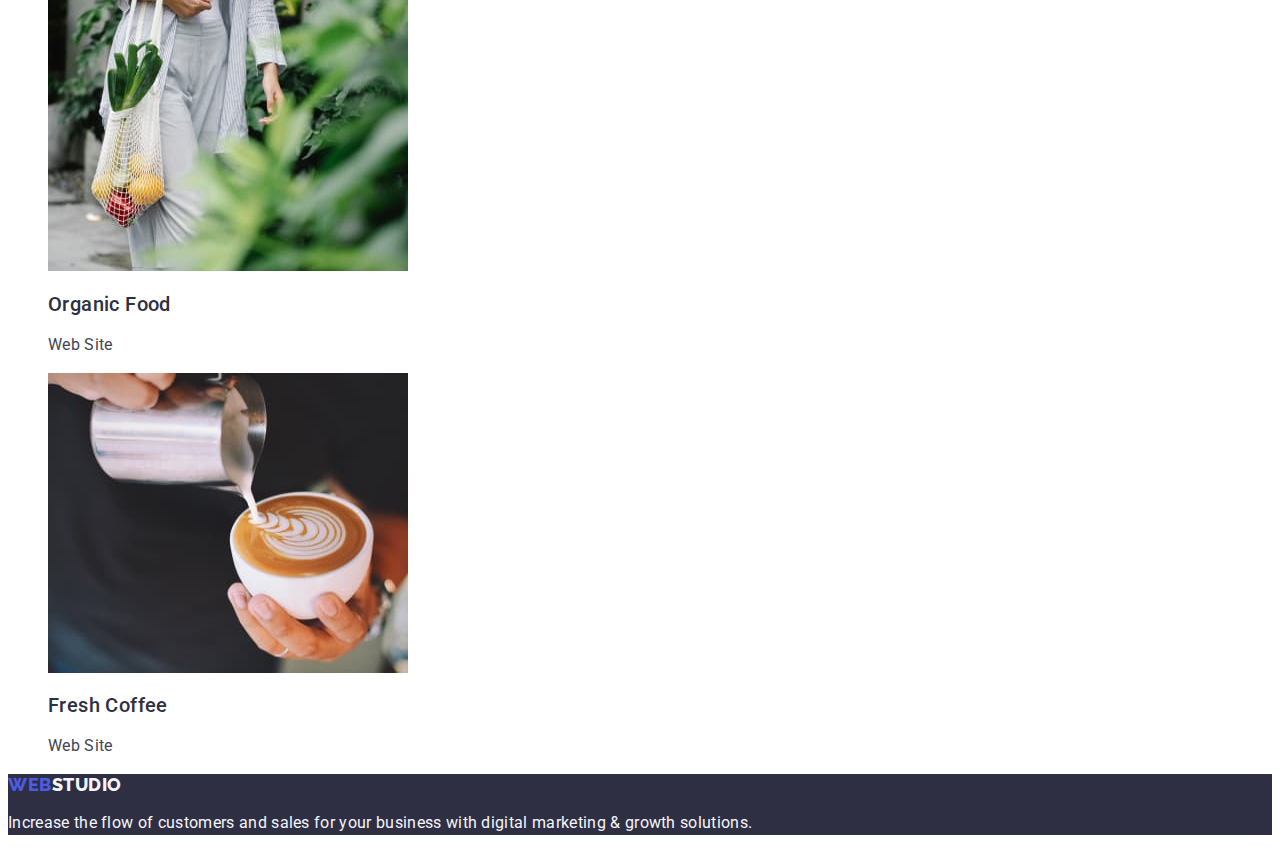
==== commit 2e04543a: "fixed mistakes" ====
--- a/portfolio.html
+++ b/portfolio.html
@@ -27,8 +27,8 @@
 			</nav>
 			<address class="contacts">
 				<ul class="list contacts-list">
-					<li><a class="link contacts-phone" href="mailto:info@devstudio.com">info@devstudio.com</a></li>
-					<li><a class="link contacts-email" href="tel:+110001111111">+11 (000) 111-11-11</a></li>
+					<li><a class="link contacts-link" href="mailto:info@devstudio.com">info@devstudio.com</a></li>
+					<li><a class="link contacts-link" href="tel:+110001111111">+11 (000) 111-11-11</a></li>
 				</ul>
 			</address>
 		</header>
--- a/css/styles.css
+++ b/css/styles.css
@@ -54,6 +54,7 @@
     font-size: 16px;
     line-height: 1.5;
     letter-spacing: 0.02em;
+    color: var(--adr-color);
 }
 
 /*===========================/Components===========================*/
@@ -77,18 +78,15 @@
 .contacts{
     font-style: normal;
 }
-.contacts-phone,
-.contacts-email {
+.contacts-link {
     font-weight: 400;
     font-size: 16px;
     line-height: 1.5;
     letter-spacing: 0.02em;
     color: var(--adr-color);
 }
-    .contacts-phone:hover,
-    .contacts-email:hover,
-    .contacts-phone:focus,
-    .contacts-email:focus{
+    .contacts-link:hover,
+    .contacts-link:focus{
     color: #404bbf
 }
 /*===========================/Header===========================*/
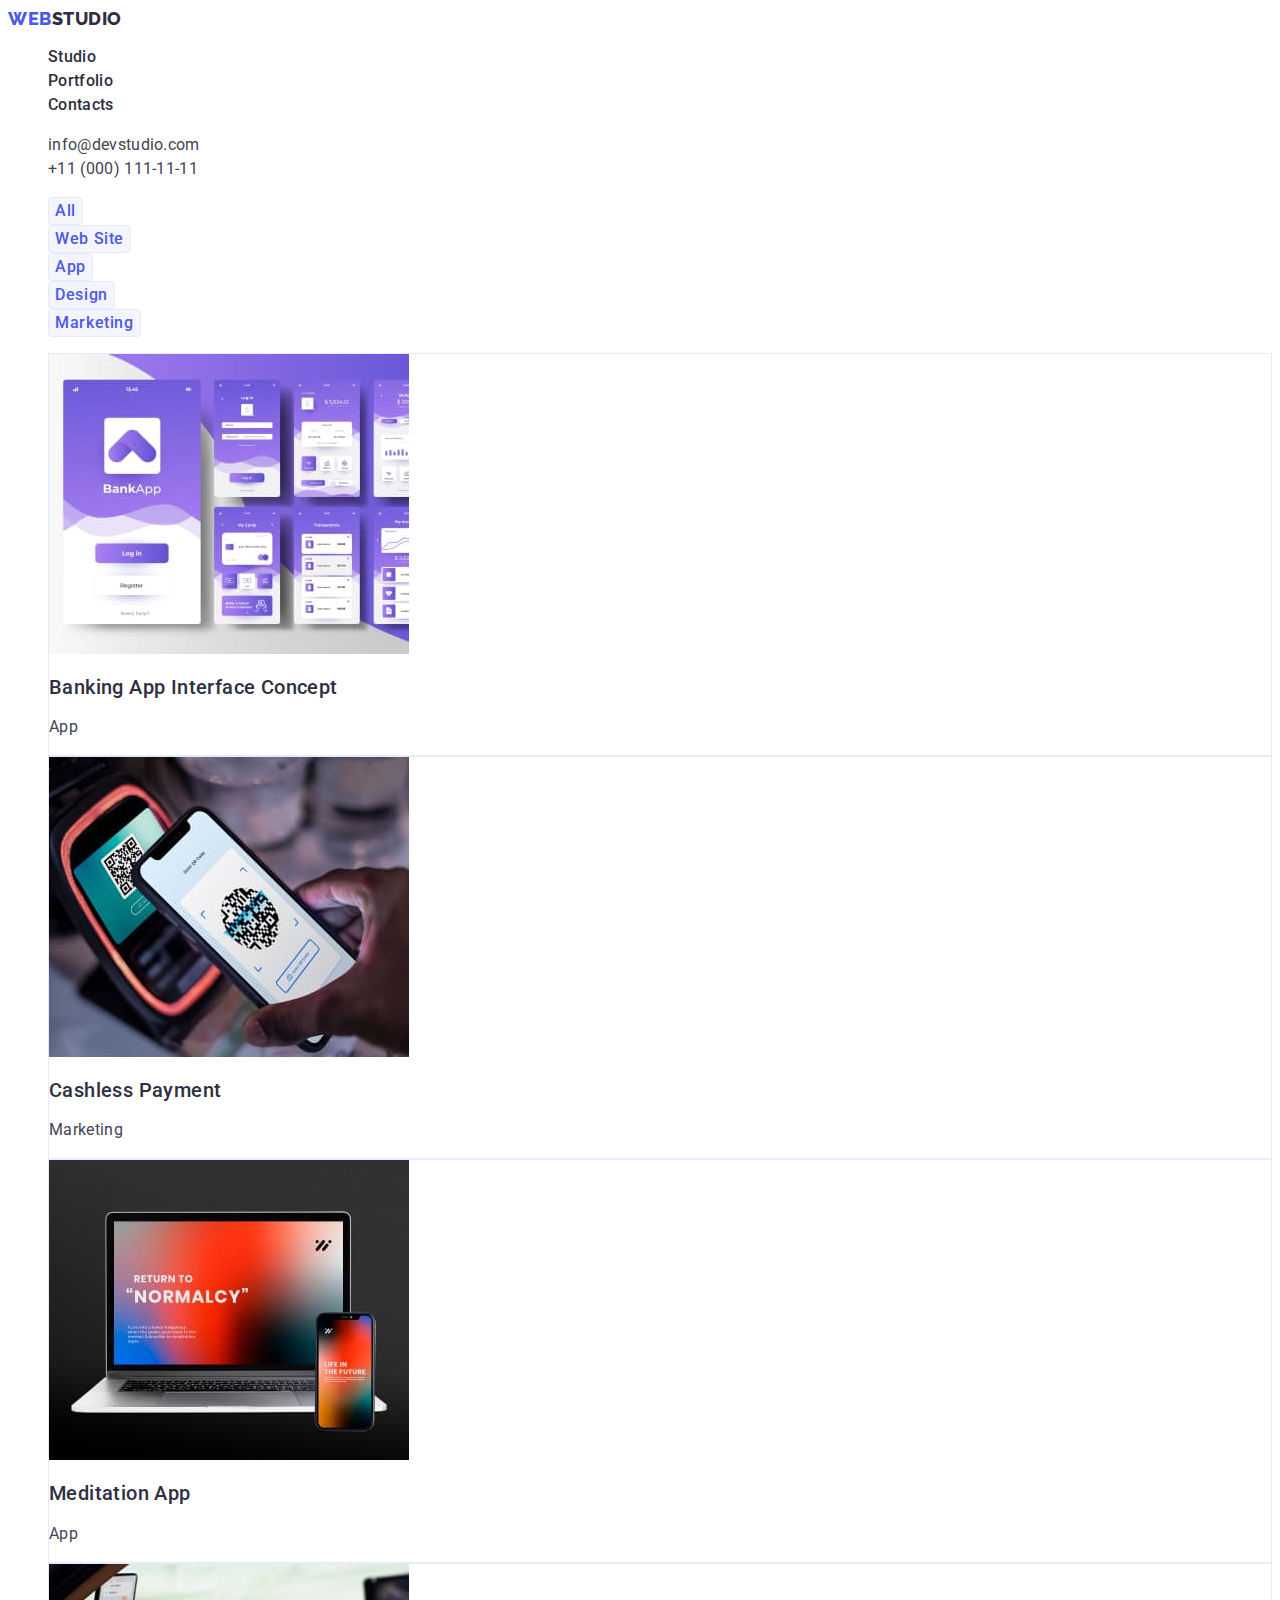
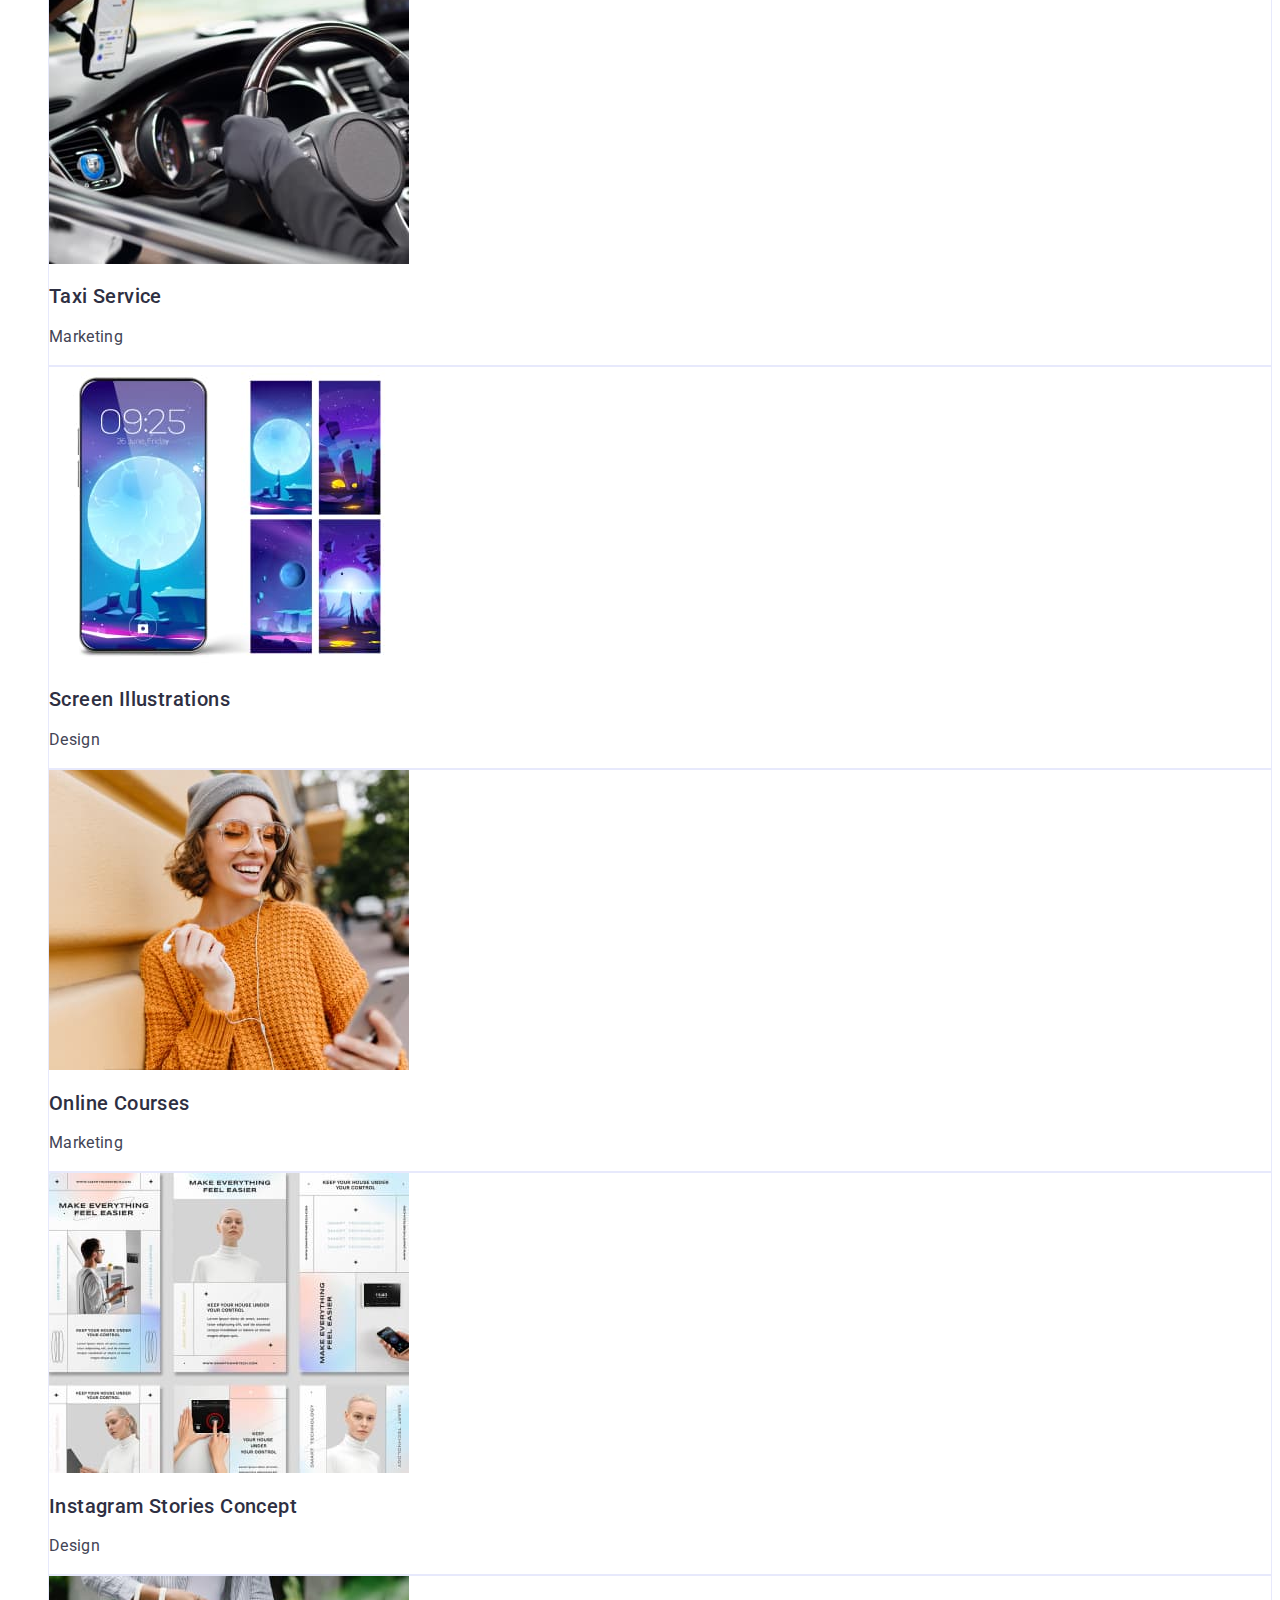
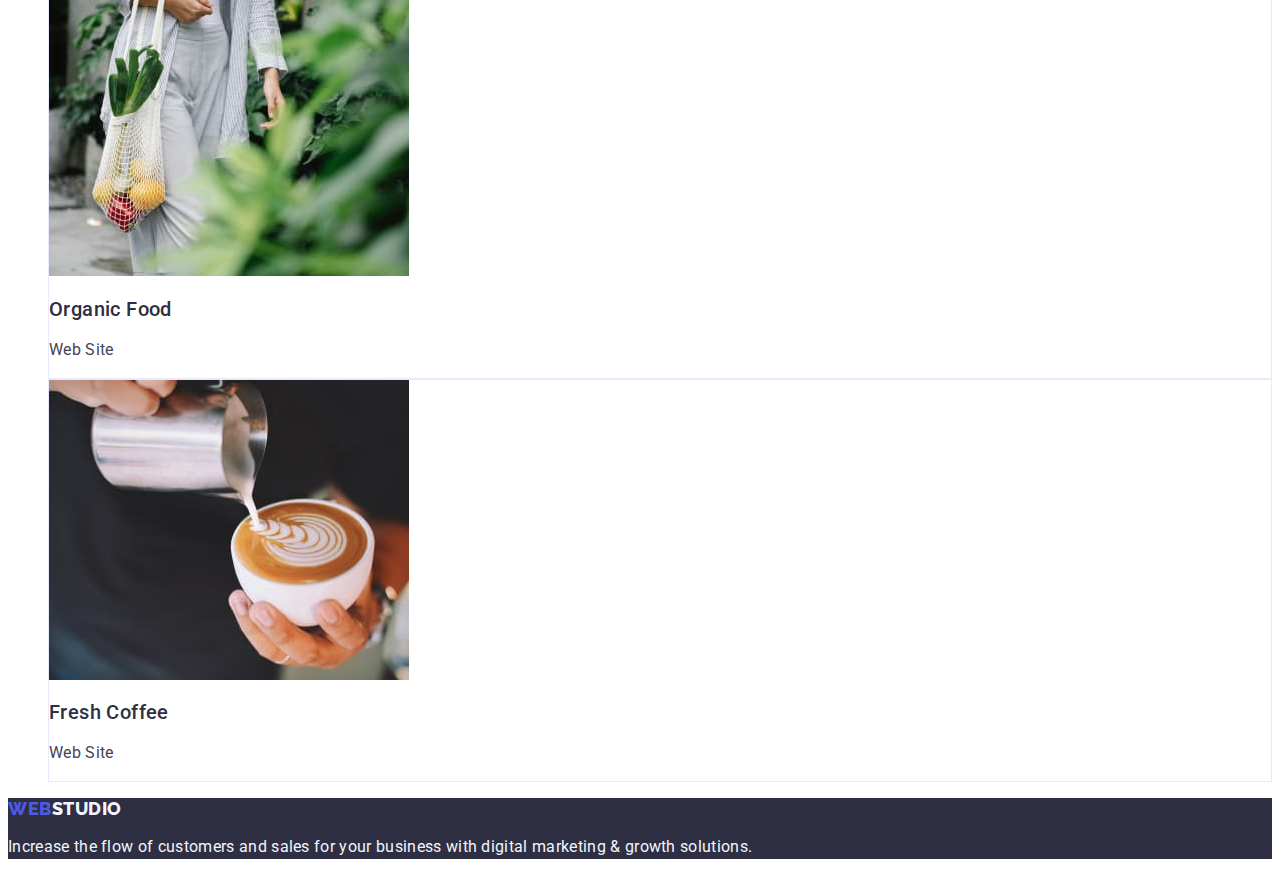
==== commit 8f99dfbd: "fixed styles.css" ====
--- a/portfolio.html
+++ b/portfolio.html
@@ -43,14 +43,14 @@
 					<li><button type="button" class="portfolio-menu-btn">Marketing</button></li>
 				</ul>
 				<ul class="list">
-					<li>
+					<li class="portfolio-list-item">
 						<a href="" class="link">
 							<img src="./images/portfolio/img-1.jpg" alt="Phone screens witt bank app" width="360" height="300" />
 							<h2 class="sub-subheader">Banking App Interface Concept</h2>
 							<p class="descr">App</p>
 						</a>
 					</li>
-					<li>
+					<li class="portfolio-list-item">
 						<a href="" class="link">
 							<img
 								src="./images/portfolio/img-2.jpg"
@@ -62,21 +62,21 @@
 							<p class="descr">Marketing</p>
 						</a>
 					</li>
-					<li>
+					<li class="portfolio-list-item">
 						<a href="" class="link">
 							<img src="./images/portfolio/img-3.jpg" alt="screens of phone and laptop" width="360" height="300" />
 							<h2 class="sub-subheader">Meditation App</h2>
 							<p class="descr">App</p>
 						</a>
 					</li>
-					<li>
+					<li class="portfolio-list-item">
 						<a href="" class="link">
 							<img src="./images/portfolio/img-4.jpg" alt="steering wheel" width="360" height="300" />
 							<h2 class="sub-subheader">Taxi Service</h2>
 							<p class="descr">Marketing</p>
 						</a>
 					</li>
-					<li>
+					<li class="portfolio-list-item">
 						<a href="" class="link">
 							<img
 								src="./images/portfolio/img-5.jpg"
@@ -88,7 +88,7 @@
 							<p class="descr">Design</p>
 						</a>
 					</li>
-					<li>
+					<li class="portfolio-list-item">
 						<a href="" class="link">
 							<img
 								src="./images/portfolio/img-6.jpg"
@@ -100,21 +100,21 @@
 							<p class="descr">Marketing</p>
 						</a>
 					</li>
-					<li>
+					<li class="portfolio-list-item">
 						<a href="" class="link">
 							<img src="./images/portfolio/img-7.jpg" alt="several variants of site design" width="360" height="300" />
 							<h2 class="sub-subheader">Instagram Stories Concept</h2>
 							<p class="descr">Design</p>
 						</a>
 					</li>
-					<li>
+					<li class="portfolio-list-item">
 						<a href="" class="link">
 							<img src="./images/portfolio/img-8.jpg" alt="woman carrying grocery bag" width="360" height="300" />
 							<h2 class="sub-subheader">Organic Food</h2>
 							<p class="descr">Web Site</p>
 						</a>
 					</li>
-					<li>
+					<li class="portfolio-list-item">
 						<a href="" class="link">
 							<img src="./images/portfolio/img-9.jpg" alt="man pouring milk into coffee" width="360" height="300" />
 							<h2 class="sub-subheader">Fresh Coffee</h2>
--- a/css/styles.css
+++ b/css/styles.css
@@ -1,7 +1,15 @@
 :root{
-    --primary-text-color: #2E2F42;
-    --secondary-text-color:#4D5AE5;
-    --adr-color:#434455;
+    --primary-brand:#4D5AE5;
+    --pressed-state:#404BBF;
+    --dark: #2E2F42;
+    --success: #31D0AA;
+    --text: #434455;
+    --subtle-text: #8E8F99;
+    --accent: #E7E9FC;
+    --light: #f4f4fd;
+    --modal-overlay: #2E2F42;
+    --hero-background: #2E2F42;
+    --white-background: #fff;
 }
 
 .list {
@@ -12,7 +20,8 @@
 }
 body {
     font-family: 'Roboto', sans-serif;
-    color: #434455;
+    color: var(--text);
+    background: var(--white-background);
 }
 
 /*===========================Components===========================*/
@@ -24,44 +33,42 @@
     line-height: 1.17;
     letter-spacing: 0.03em;
     text-transform: uppercase;
-    color: var(--secondary-text-color);
+    color: var(--primary-brand);
 }
 .logo-studio {
-    color: var(--primary-text-color);
+    color: var(--dark);
 }
 .logo-studio-footer {
-    color: #F4F4FD;
+    color: var(--light);
 }
 
 .subheader {
-    font-weight: 700;
     font-size: 36px;
     line-height: 1.11;
     text-align: center;
     letter-spacing: 0.02em;
     text-transform: capitalize;
-    color: var(--primary-text-color);
+    color: var(--dark);
 }
 .sub-subheader {
     font-weight: 500;
     font-size: 20px;
     line-height: 1.2;
     letter-spacing: 0.02em;
-    color: var(--primary-text-color);
+    color: var(--dark);
 }
 .descr {
-    font-weight: 400;
     font-size: 16px;
     line-height: 1.5;
     letter-spacing: 0.02em;
-    color: var(--adr-color);
+    color: var(--text);
 }
 
 /*===========================/Components===========================*/
 
 /*===========================Header===========================*/
 /* .page-header {
-    background: var(--primary-text-color);
+    background: var(--dark);
 } */
 
 .menu-link {
@@ -69,17 +76,16 @@
     font-size: 16px;
     line-height: 1.5;
     letter-spacing: 0.02em;
-    color: var(--primary-text-color);
+    color: var(--dark);
 }
 .menu-link:hover,
 .menu-link:focus {
-    color: #404bbf;
+    color: var(--pressed-state);
 }
 .contacts{
     font-style: normal;
 }
 .contacts-link {
-    font-weight: 400;
     font-size: 16px;
     line-height: 1.5;
     letter-spacing: 0.02em;
@@ -87,22 +93,21 @@
 }
     .contacts-link:hover,
     .contacts-link:focus{
-    color: #404bbf
+    color: var(--pressed-state);
 }
 /*===========================/Header===========================*/
 
 /*===========================Hero===========================*/
 
 .hero {
-    background-color: #2e2f42;
+    background-color: var(--dark);
 }
 .main-header {
-    font-weight: 700;
     font-size: 56px;
     line-height: 1.07;
     text-align: center;
     letter-spacing: 0.02em;
-    color: #FFFFFF;
+    color: var(--white-background);
 }
 .order-btn {
     font-family: "Roboto", sans-serif;
@@ -111,23 +116,36 @@
     line-height: 1.5;
     align-items: center;
     letter-spacing: 0.04em;
-    background: var(--secondary-text-color);
-    color: #FFFFFF;
+    background: var(--primary-brand);
+    color: var(--white-background);
     cursor: pointer;
 }
+.order-btn:hover,
+.order-btn:focus {
+    background: var(--pressed-state);
+}
 /*===========================/Hero===========================*/
+
+/*===========================Our Team===========================*/
+
+.team {
+    background: var(--light);
+}
+.team-list-item{
+    background: var(--white-background);
+}
+/*===========================/Our Team===========================*/
 
 /*===========================Footer===========================*/
 
 .footer {
-    background-color: var(--primary-text-color);
+    background-color: var(--dark);
 }
 .footer-descr {
-    font-weight: 400;
     font-size: 16px;
     line-height: 1.5;
     letter-spacing: 0.02em;
-    color: #F4F4FD;
+    color: var(--light);
 }
 /*===========================/Footer===========================*/
 
@@ -139,11 +157,20 @@
     font-size: 16px;
     line-height: 1.5;
     letter-spacing: 0.04em;
-    color: var(--secondary-text-color);
+    color: var(--primary-brand);
+    background: var(--light);
+    border: 1px solid var(--accent);
+    border-radius: 4px;
     cursor: pointer;
 }
-.portfolio-menu-link:hover,
-.portfolio-menu-link:focus {
-    color: #FFFFFF;
+.portfolio-menu-btn:hover,
+.portfolio-menu-btn:focus {
+    color: var(--white-background);
+    background: var(--pressed-state);
+    box-shadow: 0px 3px 1px rgba(0, 0, 0, 0.1), 0px 2px 1px rgba(0, 0, 0, 0.08), 0px 2px 2px rgba(0, 0, 0, 0.12);
 }
+.portfolio-list-item {
+    border: 1px solid var(--accent)
+}
+
 /*===========================Portfolio===========================*/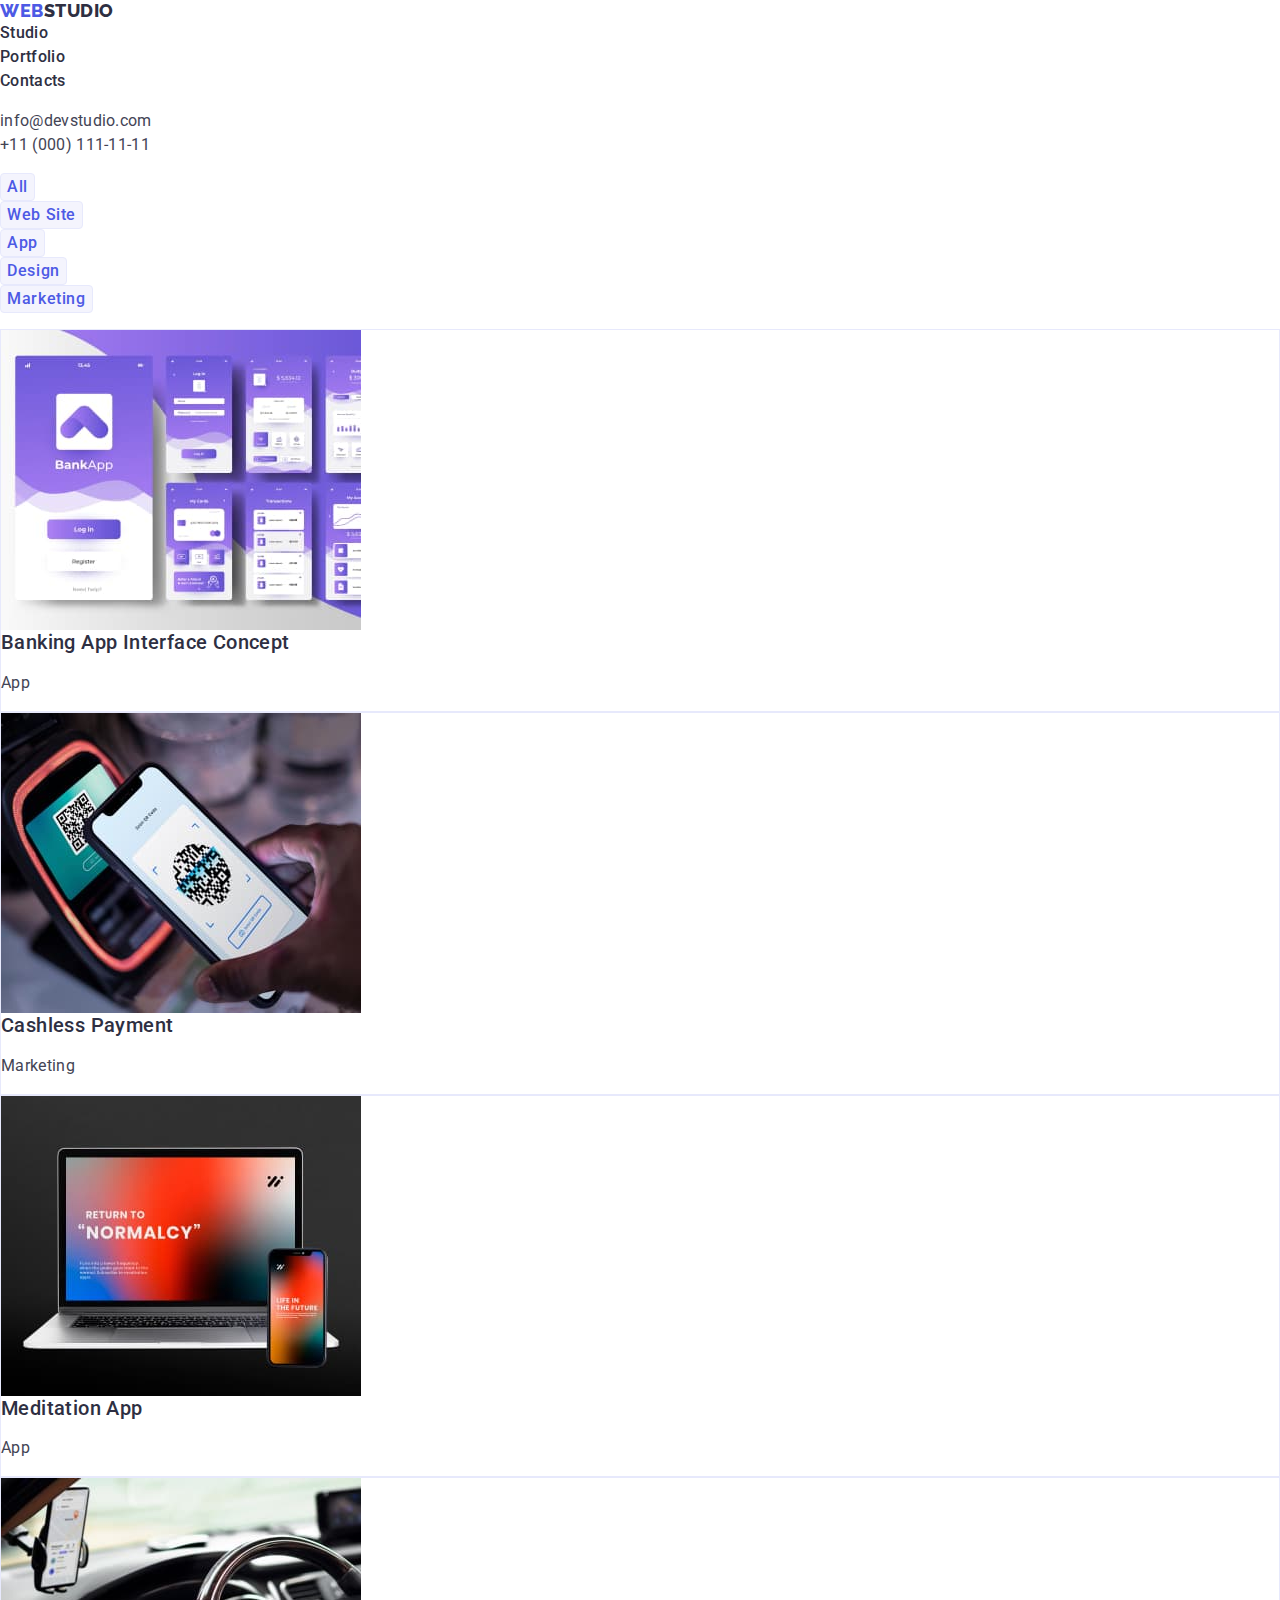
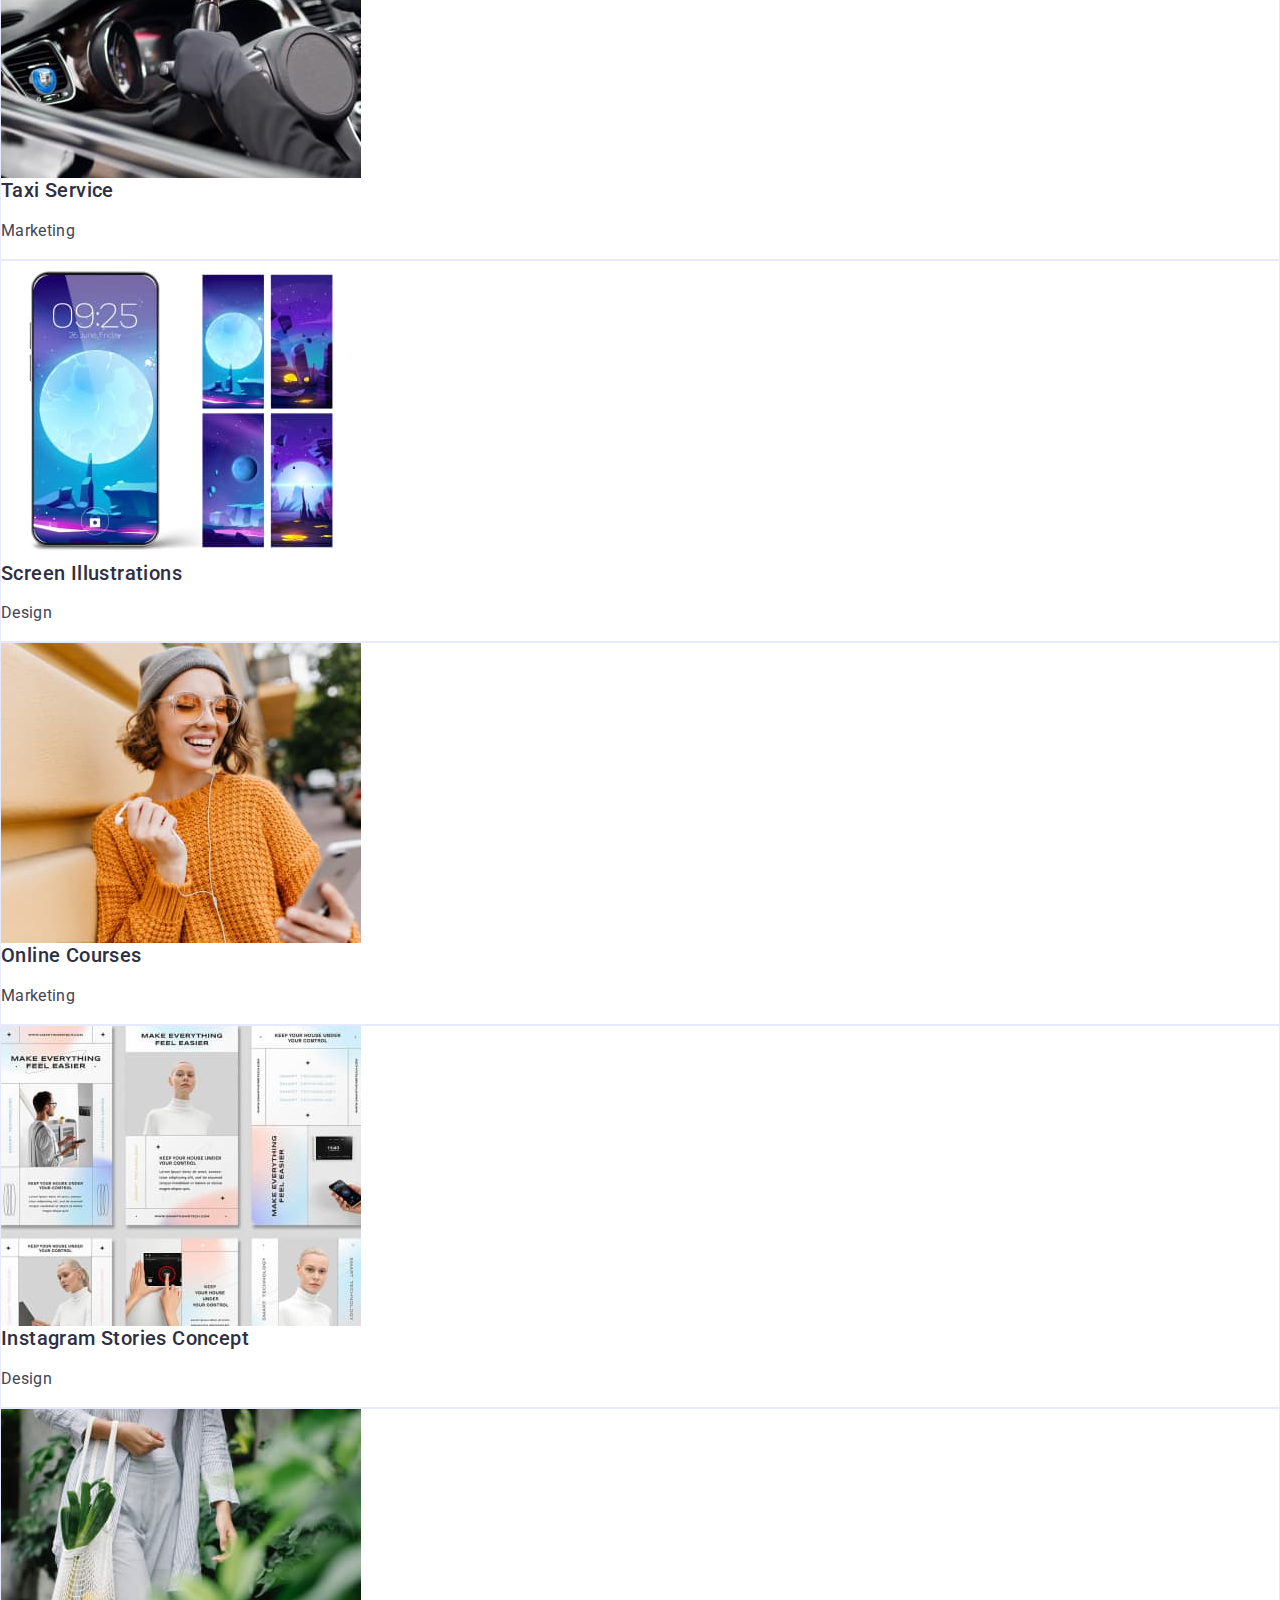
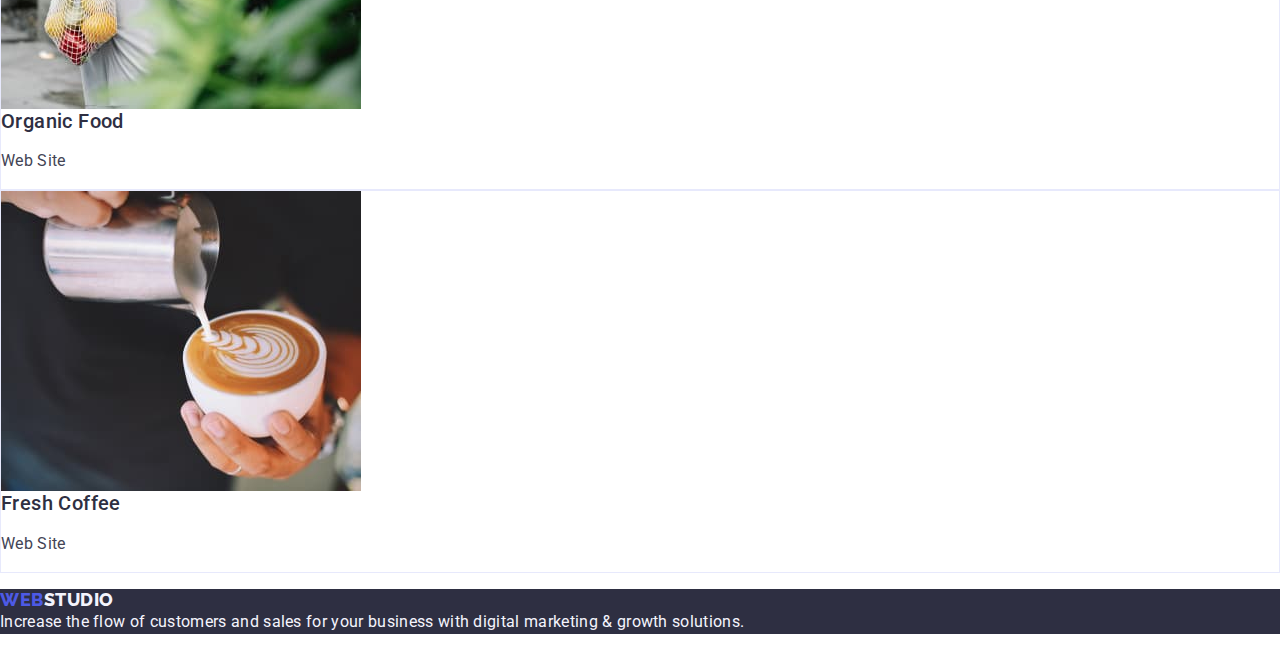
==== commit fbb8f193: "change styles" ====
--- a/portfolio.html
+++ b/portfolio.html
@@ -1,135 +1,142 @@
-<!DOCTYPE html>
-<html lang="en">
-	<head>
-		<meta charset="UTF-8" />
-		<meta http-equiv="X-UA-Compatible" content="IE=edge" />
-		<meta name="viewport" content="width=device-width, initial-scale=1.0" />
-		<title>WEbStudio</title>
-
-		<link rel="preconnect" href="https://fonts.googleapis.com" />
-		<link rel="preconnect" href="https://fonts.gstatic.com" crossorigin />
-		<link
-			href="https://fonts.googleapis.com/css2?family=Raleway:wght@800&family=Roboto:wght@400;500;700&display=swap"
-			rel="stylesheet"
-		/>
-		<link rel="stylesheet" href="./css/styles.css" />
-	</head>
-	<body>
-		<header class="page-header">
-			<!-- Main Menu -->
-			<nav class="page-nav">
-				<a class="link logo-link" href="./index.html">WEB<span class="logo-studio">Studio</span></a>
-				<ul class="list menu">
-					<li class="menu-item"><a class="link menu-link" href="./index.html">Studio</a></li>
-					<li class="menu-item"><a class="link menu-link" href="./portfolio.html">Portfolio</a></li>
-					<li class="menu-item"><a class="link menu-link" href="">Contacts</a></li>
-				</ul>
-			</nav>
-			<address class="contacts">
-				<ul class="list contacts-list">
-					<li><a class="link contacts-link" href="mailto:info@devstudio.com">info@devstudio.com</a></li>
-					<li><a class="link contacts-link" href="tel:+110001111111">+11 (000) 111-11-11</a></li>
-				</ul>
-			</address>
-		</header>
-		<main>
-			<section>
-				<h1 hidden>Portfolio</h1>
-				<ul class="list">
-					<li><button type="button" class="portfolio-menu-btn">All</button></li>
-					<li><button type="button" class="portfolio-menu-btn">Web Site</button></li>
-					<li><button type="button" class="portfolio-menu-btn">App</button></li>
-					<li><button type="button" class="portfolio-menu-btn">Design</button></li>
-					<li><button type="button" class="portfolio-menu-btn">Marketing</button></li>
-				</ul>
-				<ul class="list">
-					<li class="portfolio-list-item">
-						<a href="" class="link">
-							<img src="./images/portfolio/img-1.jpg" alt="Phone screens witt bank app" width="360" height="300" />
-							<h2 class="sub-subheader">Banking App Interface Concept</h2>
-							<p class="descr">App</p>
-						</a>
-					</li>
-					<li class="portfolio-list-item">
-						<a href="" class="link">
-							<img
-								src="./images/portfolio/img-2.jpg"
-								alt="Someone scanning QR-code wit phone"
-								width="360"
-								height="300"
-							/>
-							<h2 class="sub-subheader">Cashless Payment</h2>
-							<p class="descr">Marketing</p>
-						</a>
-					</li>
-					<li class="portfolio-list-item">
-						<a href="" class="link">
-							<img src="./images/portfolio/img-3.jpg" alt="screens of phone and laptop" width="360" height="300" />
-							<h2 class="sub-subheader">Meditation App</h2>
-							<p class="descr">App</p>
-						</a>
-					</li>
-					<li class="portfolio-list-item">
-						<a href="" class="link">
-							<img src="./images/portfolio/img-4.jpg" alt="steering wheel" width="360" height="300" />
-							<h2 class="sub-subheader">Taxi Service</h2>
-							<p class="descr">Marketing</p>
-						</a>
-					</li>
-					<li class="portfolio-list-item">
-						<a href="" class="link">
-							<img
-								src="./images/portfolio/img-5.jpg"
-								alt="Several phone screens with nice pictures"
-								width="360"
-								height="300"
-							/>
-							<h2 class="sub-subheader">Screen Illustrations</h2>
-							<p class="descr">Design</p>
-						</a>
-					</li>
-					<li class="portfolio-list-item">
-						<a href="" class="link">
-							<img
-								src="./images/portfolio/img-6.jpg"
-								alt="smiling girl looking at phone screen"
-								width="360"
-								height="300"
-							/>
-							<h2 class="sub-subheader">Online Courses</h2>
-							<p class="descr">Marketing</p>
-						</a>
-					</li>
-					<li class="portfolio-list-item">
-						<a href="" class="link">
-							<img src="./images/portfolio/img-7.jpg" alt="several variants of site design" width="360" height="300" />
-							<h2 class="sub-subheader">Instagram Stories Concept</h2>
-							<p class="descr">Design</p>
-						</a>
-					</li>
-					<li class="portfolio-list-item">
-						<a href="" class="link">
-							<img src="./images/portfolio/img-8.jpg" alt="woman carrying grocery bag" width="360" height="300" />
-							<h2 class="sub-subheader">Organic Food</h2>
-							<p class="descr">Web Site</p>
-						</a>
-					</li>
-					<li class="portfolio-list-item">
-						<a href="" class="link">
-							<img src="./images/portfolio/img-9.jpg" alt="man pouring milk into coffee" width="360" height="300" />
-							<h2 class="sub-subheader">Fresh Coffee</h2>
-							<p class="descr">Web Site</p>
-						</a>
-					</li>
-				</ul>
-			</section>
-		</main>
-
-		<footer class="footer">
-			<a class="link logo-link" href="./index.html">WEB<span class="logo-studio-footer">Studio</span></a>
-			<p class="footer-descr">
-				Increase the flow of customers and sales for your business with digital marketing & growth solutions.
-			</p>
-		</footer>
-	</body>
-</html>
+<!DOCTYPE html>
+<html lang="en">
+	<head>
+		<meta charset="UTF-8" />
+		<meta http-equiv="X-UA-Compatible" content="IE=edge" />
+		<meta name="viewport" content="width=device-width, initial-scale=1.0" />
+		<title>WEbStudio</title>
+
+		<link rel="preconnect" href="https://fonts.googleapis.com" />
+		<link rel="preconnect" href="https://fonts.gstatic.com" crossorigin />
+		<link
+			href="https://fonts.googleapis.com/css2?family=Raleway:wght@800&family=Roboto:wght@400;500;700&display=swap"
+			rel="stylesheet"
+		/>
+		<link rel="stylesheet" href="https://cdn.jsdelivr.net/npm/modern-normalize@1.1.0/modern-normalize.min.css" />
+		<link rel="stylesheet" href="./css/styles.css" />
+	</head>
+	<body>
+		<!-- ===========================Header=========================== -->
+
+		<header class="page-header">
+			<nav class="page-nav">
+				<a class="link logo-link" href="./index.html">WEB<span class="logo-studio">Studio</span></a>
+				<ul class="list menu">
+					<li class="menu-item"><a class="link" href="./index.html">Studio</a></li>
+					<li class="menu-item"><a class="link" href="./portfolio.html">Portfolio</a></li>
+					<li><a class="link" href="">Contacts</a></li>
+				</ul>
+			</nav>
+			<address class="contacts">
+				<ul class="list">
+					<li><a class="link" href="mailto:info@devstudio.com">info@devstudio.com</a></li>
+					<li><a class="link" href="tel:+110001111111">+11 (000) 111-11-11</a></li>
+				</ul>
+			</address>
+		</header>
+
+		<!-- =========================Main========================== -->
+
+		<main>
+			<section>
+				<h1 hidden>Portfolio</h1>
+				<ul class="list">
+					<li><button type="button" class="portfolio-menu-btn">All</button></li>
+					<li><button type="button" class="portfolio-menu-btn">Web Site</button></li>
+					<li><button type="button" class="portfolio-menu-btn">App</button></li>
+					<li><button type="button" class="portfolio-menu-btn">Design</button></li>
+					<li><button type="button" class="portfolio-menu-btn">Marketing</button></li>
+				</ul>
+				<ul class="list">
+					<li class="portfolio-list-item">
+						<a href="" class="link">
+							<img src="./images/portfolio/img-1.jpg" alt="Phone screens witt bank app" width="360" height="300" />
+							<h2 class="subtitle">Banking App Interface Concept</h2>
+							<p class="descr">App</p>
+						</a>
+					</li>
+					<li class="portfolio-list-item">
+						<a href="" class="link">
+							<img
+								src="./images/portfolio/img-2.jpg"
+								alt="Someone scanning QR-code wit phone"
+								width="360"
+								height="300"
+							/>
+							<h2 class="subtitle">Cashless Payment</h2>
+							<p class="descr">Marketing</p>
+						</a>
+					</li>
+					<li class="portfolio-list-item">
+						<a href="" class="link">
+							<img src="./images/portfolio/img-3.jpg" alt="screens of phone and laptop" width="360" height="300" />
+							<h2 class="subtitle">Meditation App</h2>
+							<p class="descr">App</p>
+						</a>
+					</li>
+					<li class="portfolio-list-item">
+						<a href="" class="link">
+							<img src="./images/portfolio/img-4.jpg" alt="steering wheel" width="360" height="300" />
+							<h2 class="subtitle">Taxi Service</h2>
+							<p class="descr">Marketing</p>
+						</a>
+					</li>
+					<li class="portfolio-list-item">
+						<a href="" class="link">
+							<img
+								src="./images/portfolio/img-5.jpg"
+								alt="Several phone screens with nice pictures"
+								width="360"
+								height="300"
+							/>
+							<h2 class="subtitle">Screen Illustrations</h2>
+							<p class="descr">Design</p>
+						</a>
+					</li>
+					<li class="portfolio-list-item">
+						<a href="" class="link">
+							<img
+								src="./images/portfolio/img-6.jpg"
+								alt="smiling girl looking at phone screen"
+								width="360"
+								height="300"
+							/>
+							<h2 class="subtitle">Online Courses</h2>
+							<p class="descr">Marketing</p>
+						</a>
+					</li>
+					<li class="portfolio-list-item">
+						<a href="" class="link">
+							<img src="./images/portfolio/img-7.jpg" alt="several variants of site design" width="360" height="300" />
+							<h2 class="subtitle">Instagram Stories Concept</h2>
+							<p class="descr">Design</p>
+						</a>
+					</li>
+					<li class="portfolio-list-item">
+						<a href="" class="link">
+							<img src="./images/portfolio/img-8.jpg" alt="woman carrying grocery bag" width="360" height="300" />
+							<h2 class="subtitle">Organic Food</h2>
+							<p class="descr">Web Site</p>
+						</a>
+					</li>
+					<li class="portfolio-list-item">
+						<a href="" class="link">
+							<img src="./images/portfolio/img-9.jpg" alt="man pouring milk into coffee" width="360" height="300" />
+							<h2 class="subtitle">Fresh Coffee</h2>
+							<p class="descr">Web Site</p>
+						</a>
+					</li>
+				</ul>
+			</section>
+		</main>
+
+		<!-- =========================Footer========================== -->
+
+		<footer class="footer">
+			<a class="link logo-link" href="./index.html">WEB<span class="logo-studio">Studio</span></a>
+			<p class="descr">
+				Increase the flow of customers and sales for your business with digital marketing & growth solutions.
+			</p>
+		</footer>
+	</body>
+</html>
--- a/css/styles.css
+++ b/css/styles.css
@@ -1,176 +1,172 @@
-:root{
-    --primary-brand:#4D5AE5;
-    --pressed-state:#404BBF;
-    --dark: #2E2F42;
-    --success: #31D0AA;
-    --text: #434455;
-    --subtle-text: #8E8F99;
-    --accent: #E7E9FC;
-    --light: #f4f4fd;
-    --modal-overlay: #2E2F42;
-    --hero-background: #2E2F42;
-    --white-background: #fff;
-}
-
-.list {
-    list-style: none;
-}
-.link {
-text-decoration: none;
-}
-body {
-    font-family: 'Roboto', sans-serif;
-    color: var(--text);
-    background: var(--white-background);
-}
-
-/*===========================Components===========================*/
-
-.logo-link {
-    font-family: 'Raleway', sans-serif;
-    font-weight: 800;
-    font-size: 18px;
-    line-height: 1.17;
-    letter-spacing: 0.03em;
-    text-transform: uppercase;
-    color: var(--primary-brand);
-}
-.logo-studio {
-    color: var(--dark);
-}
-.logo-studio-footer {
-    color: var(--light);
-}
-
-.subheader {
-    font-size: 36px;
-    line-height: 1.11;
-    text-align: center;
-    letter-spacing: 0.02em;
-    text-transform: capitalize;
-    color: var(--dark);
-}
-.sub-subheader {
-    font-weight: 500;
-    font-size: 20px;
-    line-height: 1.2;
-    letter-spacing: 0.02em;
-    color: var(--dark);
-}
-.descr {
-    font-size: 16px;
-    line-height: 1.5;
-    letter-spacing: 0.02em;
-    color: var(--text);
-}
-
-/*===========================/Components===========================*/
-
-/*===========================Header===========================*/
-/* .page-header {
-    background: var(--dark);
-} */
-
-.menu-link {
-    font-weight: 500;
-    font-size: 16px;
-    line-height: 1.5;
-    letter-spacing: 0.02em;
-    color: var(--dark);
-}
-.menu-link:hover,
-.menu-link:focus {
-    color: var(--pressed-state);
-}
-.contacts{
-    font-style: normal;
-}
-.contacts-link {
-    font-size: 16px;
-    line-height: 1.5;
-    letter-spacing: 0.02em;
-    color: var(--adr-color);
-}
-    .contacts-link:hover,
-    .contacts-link:focus{
-    color: var(--pressed-state);
-}
-/*===========================/Header===========================*/
-
-/*===========================Hero===========================*/
-
-.hero {
-    background-color: var(--dark);
-}
-.main-header {
-    font-size: 56px;
-    line-height: 1.07;
-    text-align: center;
-    letter-spacing: 0.02em;
-    color: var(--white-background);
-}
-.order-btn {
-    font-family: "Roboto", sans-serif;
-    font-weight: 500;
-    font-size: 16px;
-    line-height: 1.5;
-    align-items: center;
-    letter-spacing: 0.04em;
-    background: var(--primary-brand);
-    color: var(--white-background);
-    cursor: pointer;
-}
-.order-btn:hover,
-.order-btn:focus {
-    background: var(--pressed-state);
-}
-/*===========================/Hero===========================*/
-
-/*===========================Our Team===========================*/
-
-.team {
-    background: var(--light);
-}
-.team-list-item{
-    background: var(--white-background);
-}
-/*===========================/Our Team===========================*/
-
-/*===========================Footer===========================*/
-
-.footer {
-    background-color: var(--dark);
-}
-.footer-descr {
-    font-size: 16px;
-    line-height: 1.5;
-    letter-spacing: 0.02em;
-    color: var(--light);
-}
-/*===========================/Footer===========================*/
-
-/*===========================Portfolio===========================*/
-
-.portfolio-menu-btn {
-    font-family: "Roboto", sans-serif;
-    font-weight: 500;
-    font-size: 16px;
-    line-height: 1.5;
-    letter-spacing: 0.04em;
-    color: var(--primary-brand);
-    background: var(--light);
-    border: 1px solid var(--accent);
-    border-radius: 4px;
-    cursor: pointer;
-}
-.portfolio-menu-btn:hover,
-.portfolio-menu-btn:focus {
-    color: var(--white-background);
-    background: var(--pressed-state);
-    box-shadow: 0px 3px 1px rgba(0, 0, 0, 0.1), 0px 2px 1px rgba(0, 0, 0, 0.08), 0px 2px 2px rgba(0, 0, 0, 0.12);
-}
-.portfolio-list-item {
-    border: 1px solid var(--accent)
-}
-
+:root{
+    --primary-brand:#4D5AE5;
+    --pressed-state:#404BBF;
+    --dark: #2E2F42;
+    --success: #31D0AA;
+    --text: #434455;
+    --subtle-text: #8E8F99;
+    --accent: #E7E9FC;
+    --light: #f4f4fd;
+    --modal-overlay: #2E2F42;
+    --hero-background: #2E2F42;
+    --white-background: #ffffff;
+}
+html {
+    box-sizing: border-box;
+}
+body {
+    font-family: 'Roboto', sans-serif;
+    color: var(--text);
+    background: var(--white-background);
+}
+h1, h2, h3, p {
+    margin-top: 0;
+}
+img {
+    display: block;
+}
+.list {
+    list-style: none;
+    margin-top: 0;
+    padding-left: 0;
+}
+
+.link {
+    text-decoration: none;
+}
+/*=========================Components=========================*/
+
+.logo-link {
+    font-family: 'Raleway', sans-serif;
+    font-weight: 800;
+    font-size: 18px;
+    line-height: 1.17;
+    letter-spacing: 0.03em;
+    text-transform: uppercase;
+    color: var(--primary-brand);
+}
+.logo-studio {
+    color: var(--dark);
+}
+.footer .logo-studio {
+    color: var(--light);
+}
+
+.title {
+    font-size: 36px;
+    line-height: 1.11;
+    text-align: center;
+    letter-spacing: 0.02em;
+    text-transform: capitalize;
+    color: var(--dark);
+}
+.subtitle {
+    font-weight: 500;
+    font-size: 20px;
+    line-height: 1.2;
+    letter-spacing: 0.02em;
+    color: var(--dark);
+}
+.descr {
+    line-height: 1.5;
+    letter-spacing: 0.02em;
+    color: var(--text);
+}
+
+/*=========================/Components========================*/
+
+/*===========================Header===========================*/
+
+header a {
+    line-height: 1.5;
+    letter-spacing: 0.02em;
+}
+.menu a {
+    font-weight: 500;
+    color: var(--dark);
+}
+.contacts a {
+    color: var(--adr-color);
+}
+header a:not(.logo-link):hover,
+header a:not(.logo-link):focus {
+    color: var(--pressed-state);
+}
+.contacts {
+    font-style: normal;
+}
+/*===========================/Header===========================*/
+
+/*============================Hero=============================*/
+
+.hero {
+    background-color: var(--dark);
+}
+.hero-title {
+    font-size: 56px;
+    line-height: 1.07;
+    text-align: center;
+    letter-spacing: 0.02em;
+    color: var(--white-background);
+}
+.order-btn {
+    font-weight: 500;
+    /* font-size: 16px; */
+    line-height: 1.5;
+    align-items: center;
+    letter-spacing: 0.04em;
+    background: var(--primary-brand);
+    color: var(--white-background);
+    cursor: pointer;
+}
+.order-btn:hover,
+.order-btn:focus {
+    background: var(--pressed-state);
+}
+/*===========================/Hero===========================*/
+
+/*=========================Our Team==========================*/
+
+.team {
+    background: var(--light);
+}
+.team li {
+    background: var(--white-background);
+}
+/*===========================/Our Team===========================*/
+
+/*===========================Footer===========================*/
+
+.footer {
+    background-color: var(--dark);
+}
+.footer .descr {
+    
+    color: var(--light);
+}
+/*===========================/Footer===========================*/
+
+/*===========================Portfolio===========================*/
+
+.portfolio-menu-btn {
+    font-weight: 500;
+    font-size: 16px;
+    line-height: 1.5;
+    letter-spacing: 0.04em;
+    color: var(--primary-brand);
+    background: var(--light);
+    border: 1px solid var(--accent);
+    border-radius: 4px;
+    cursor: pointer;
+}
+.portfolio-menu-btn:hover,
+.portfolio-menu-btn:focus {
+    color: var(--white-background);
+    background: var(--pressed-state);
+    box-shadow: 0px 3px 1px rgba(0, 0, 0, 0.1), 0px 2px 1px rgba(0, 0, 0, 0.08), 0px 2px 2px rgba(0, 0, 0, 0.12);
+}
+.portfolio-list-item {
+    border: 1px solid var(--accent)
+}
+
 /*===========================Portfolio===========================*/